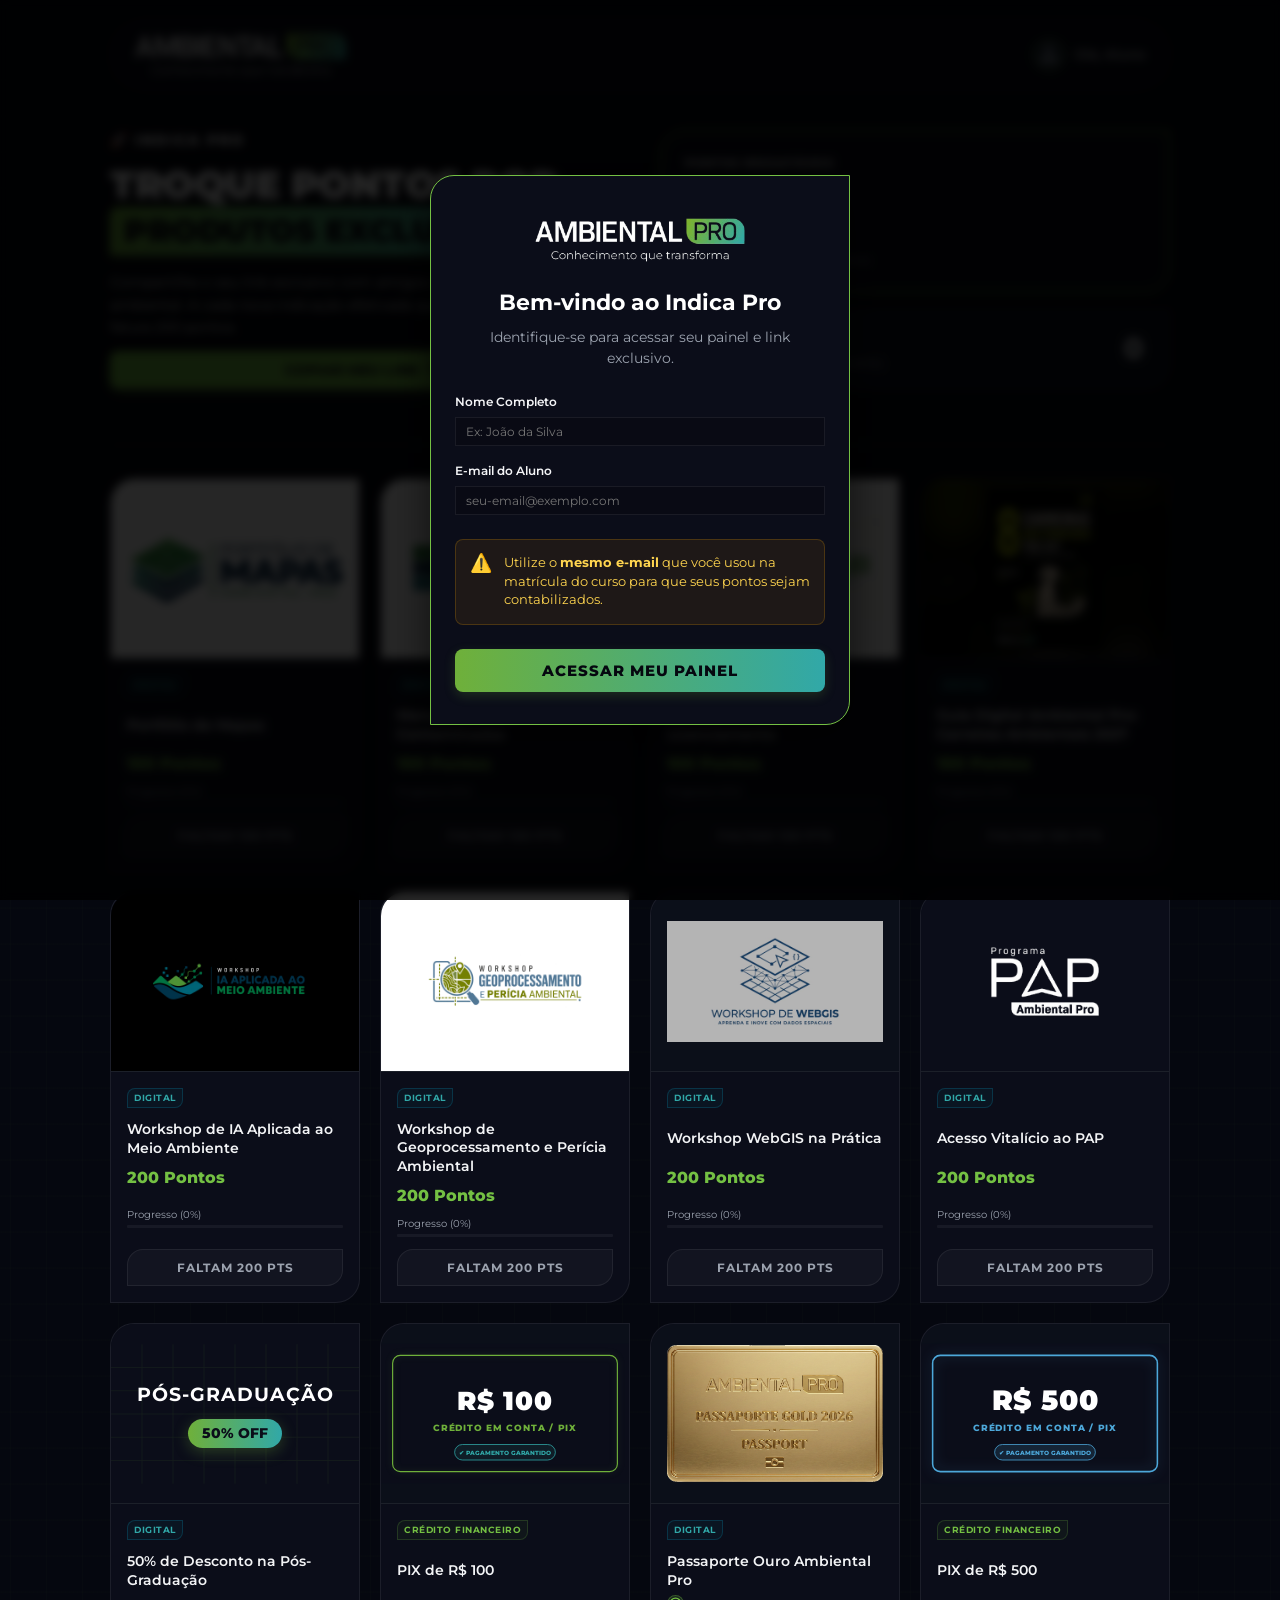
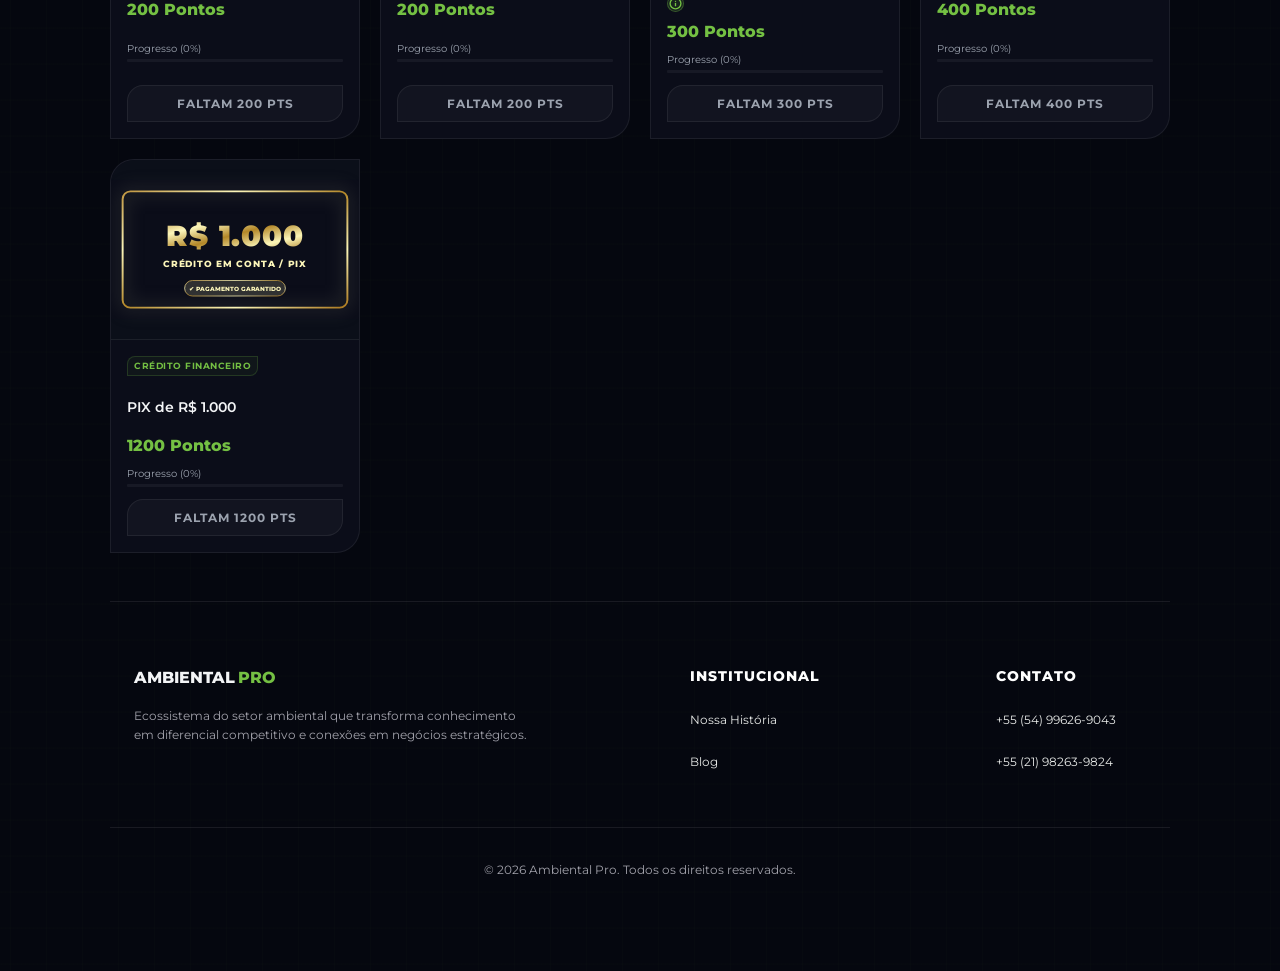
==== index.html @ 42c06300 "feat: attach official cover images for Portfólio de Mapas, Manual de Áreas Contaminadas and Manual d" ====
<!DOCTYPE html>
<html lang="pt-BR">
<head>
    <meta charset="UTF-8">
    <meta name="viewport" content="width=device-width, initial-scale=1.0">
    <title>Indica Pro 🚀 | Ambiental Pro</title>
    
    <!-- Favicon Emoji Foguete SVG -->
    <link rel="icon" href="data:image/svg+xml,<svg xmlns=%22http://www.w3.org/2000/svg%22 viewBox=%220 0 100 100%22><text y=%22.9em%22 font-size=%2290%22>🚀</text></svg>">
    
    <!-- Google Fonts -->
    <link rel="preconnect" href="https://fonts.googleapis.com">
    <link rel="preconnect" href="https://fonts.gstatic.com" crossorigin>
    <link href="https://fonts.googleapis.com/css2?family=Bebas+Neue&family=Montserrat:wght@300;400;500;600;700;800&family=Rajdhani:wght@600;700&display=swap" rel="stylesheet">
    
    <!-- CSS Unificado -->
    <link rel="stylesheet" href="style.css?v=1792014051738">
</head>
<body class="dark-theme">

    <!-- PLATAFORMA -->
    <div class="app-container">

        <!-- HEADER DA PLATAFORMA -->
        <header class="main-header">
            <div class="header-content">
                <!-- Logotipo Oficial da Ambiental Pro (Folha "A" Reconstruída em Alta Fidelidade) -->
                <div class="brand-logo">
                    <img src="images/logo.png?v=4" alt="Ambiental Pro" class="logo-header-img">
                </div>

                <!-- Perfil do Aluno -->
                <div class="user-profile-menu">
                    <div class="avatar-container">
                        <img id="user-avatar" src="data:image/svg+xml;utf8,<svg xmlns='http://www.w3.org/2000/svg' width='36' height='36' viewBox='0 0 36 36'><circle cx='18' cy='18' r='18' fill='%231f2937'/><path d='M18 8a4 4 0 1 0 0 8 4 4 0 0 0 0-8zm-6 12c-2.2 0-4 1.8-4 4v2h20v-2c0-2.2-1.8-4-4-4H12z' fill='%239ca3af'/></svg>" alt="Avatar do Aluno" class="avatar-image">
                    </div>
                    <span id="welcome-message" class="welcome-user">Olá, Aluno</span>
                </div>
            </div>
        </header>

        <!-- SUBHEADER / CATEGORIA -->
        <!-- HERO SECTION COM DOIS BLOCOS -->
        <section class="hero-split-grid" style="align-items: stretch; margin-top: 32px; margin-bottom: 32px;">
            
            <!-- ESQUERDA: APRESENTAÇÃO E LINK -->
            <div class="hero-left-column" style="display: flex; flex-direction: column; justify-content: space-between; height: 100%;">
                
                <div class="hero-text-content">
                    <p style="text-transform: uppercase; font-weight: 800; font-size: 14px; color: #ffffff; letter-spacing: 2px; margin-top: 0; margin-bottom: 12px;">🚀 INDICA PRO</p>
                    <h1 class="main-title" style="margin-top: 0;">Troque pontos por <span class="title-highlight">produtos exclusivos</span></h1>
                    <p class="main-subtitle" style="margin-bottom: 0;">Compartilhe o seu link exclusivo com amigos e profissionais da área ambiental. A cada nova indicação efetivada que superar a garantia, você fatura 200 pontos.</p>
                </div>

                <!-- CONTAINER DO BOTÃO DE COPIAR LINK -->
                <div class="referral-container" style="background: transparent; border: none; padding: 0; display: block; width: 100%; max-width: 100%; margin-top: auto;">
                    <div class="referral-input-wrapper" style="width: 100%; padding: 0;">
                        <!-- Mantemos o input escondido para a lógica JS -->
                        <input type="text" id="referral-link" readonly value="https://ambientalpro.com.br/pap-indica?ref=Aluno" style="display: none;">
                        <button id="copy-link-btn" class="copy-button-alura" style="background: var(--color-green-tech); color: #0b0d19; padding: 10px 20px; border-radius: 8px; font-weight: 800; font-size: 14px; display: flex; align-items: center; justify-content: center; gap: 8px; width: 100%; cursor: pointer; transition: all 0.2s; box-shadow: 0 4px 12px rgba(111,176,58,0.25);">
                            <span id="copy-btn-label">COPIAR MEU LINK</span>
                            <svg id="icon-copy" width="18" height="18" viewBox="0 0 24 24" fill="none" stroke="currentColor" stroke-width="2.5" stroke-linecap="round" stroke-linejoin="round">
                                <rect x="9" y="9" width="13" height="13" rx="2" ry="2"/>
                                <path d="M5 15H4C2.89543 15 2 14.1046 2 13V4C2 2.89543 2.89543 2 4 2H13C14.1046 2 15 2.89543 15 4V5"/>
                            </svg>
                            <svg id="icon-success" class="hidden" width="18" height="18" viewBox="0 0 24 24" fill="none" stroke="#0b0d19" stroke-width="3" stroke-linecap="round" stroke-linejoin="round">
                                <polyline points="20 6 9 17 4 12"/>
                            </svg>
                        </button>
                    </div>
                </div>

            </div>

            <!-- DIREITA: DASHBOARD DE PONTOS -->
            <div class="hero-right-column" style="display: flex; flex-direction: column; gap: 16px; height: 100%;">
                
                <!-- Saldo Resgatável -->
                <div class="stat-box primary-stat" style="flex: 1; display: flex; flex-direction: column; justify-content: center;">
                    <span class="stat-badge">PONTOS RESGATÁVEIS</span>
                    <div class="stat-value-group">
                        <span id="points-resgataveis-val" class="stat-number">0</span>
                    </div>
                    <p class="stat-footer-text" style="margin-bottom: 0;">Disponíveis para resgate na vitrine</p>
                </div>

                <!-- Saldo Pendente (COMPACTO FAIXA FINA) -->
                <div class="stat-box secondary-stat" style="display: flex; flex-direction: row; align-items: center; justify-content: space-between; padding: 16px 24px; border-radius: var(--border-leaf-lg);">
                    <div style="display: flex; flex-direction: column; gap: 4px;">
                        <div style="display: flex; align-items: center; gap: 8px;">
                            <span class="stat-badge badge-gray" style="margin-bottom: 0;">PONTOS PENDENTES</span>
                            <div class="tooltip-container">
                                <span class="info-icon" style="margin: 0;">i</span>
                                <div class="tooltip-bubble">Ficam bloqueados por 15 dias (período de garantia) ou até que o amigo confirme a compra.</div>
                            </div>
                        </div>
                        <span style="font-size: 12px; color: #a1a1aa;">Aguardando período de garantia</span>
                    </div>
                    <div>
                        <span id="points-pendentes-val" class="stat-number" style="font-size: 28px; line-height: 1;">0</span>
                    </div>
                </div>

            </div>
        </section>

        <!-- SEPARADOR ESTILO ALURA (LINHA FINA TECH) -->
        <div class="section-divider">
            <span class="divider-text">RESGATE DE PRODUTOS</span>
        </div>

        <!-- ALERTA FÍSICO ALURA STYLE (Ocultado temporariamente pois todas as premiações ativas são 100% digitais) -->
        <!-- <div class="physical-alert-banner">
            <span class="alert-icon">⚠️</span>
            <span class="alert-message">Os produtos físicos serão enviados exclusivamente para endereços no Brasil.</span>
        </div> -->

        <!-- VITRINE DE RECOMPENSAS -->
        <section class="rewards-section">
            <div id="rewards-grid" class="rewards-grid">
                <!-- Cards renderizados dinamicamente pelo JS -->
            </div>
        </section>



        <!-- FOOTER DA PLATAFORMA -->
        <footer class="main-footer">
            <div class="footer-top">
                <div class="footer-logo-area" style="max-width: 400px;">
                    <div class="footer-brand">
                        <span class="text-white">AMBIENTAL</span>
                        <span class="text-green">PRO</span>
                    </div>
                    <p class="footer-description" style="margin-top: 16px; line-height: 1.6; color: #a1a1aa;">Ecossistema do setor ambiental que transforma conhecimento em diferencial competitivo e conexões em negócios estratégicos.</p>
                </div>
                <div class="footer-menu">
                    <div class="menu-col">
                        <h4 style="text-transform: uppercase; font-weight: 800; color: #ffffff; margin-bottom: 20px; font-size: 14px;">INSTITUCIONAL</h4>
                        <ul style="list-style: none; padding: 0; margin: 0; display: flex; flex-direction: column; gap: 12px;">
                            <li><a href="https://www.ambientalpro.com.br/#quem-somos" target="_blank" class="footer-link-neon">Nossa História</a></li>
                            <li><a href="https://www.ambientalpro.com.br/blog" target="_blank" class="footer-link-neon">Blog</a></li>
                            
                        </ul>
                    </div>
                    <div class="menu-col">
                        <h4 style="text-transform: uppercase; font-weight: 800; color: #ffffff; margin-bottom: 20px; font-size: 14px;">CONTATO</h4>
                        <ul style="list-style: none; padding: 0; margin: 0; display: flex; flex-direction: column; gap: 12px;">
                            <li><a href="https://wa.me/5554996269043" target="_blank" class="footer-link-neon">+55 (54) 99626-9043</a></li>
                            <li><a href="https://wa.me/5521982639824" target="_blank" class="footer-link-neon">+55 (21) 98263-9824</a></li>
                        </ul>
                    </div>
                </div>
            </div>
            <div class="footer-bottom">
                <p>&copy; 2026 Ambiental Pro. Todos os direitos reservados.</p>
            </div>
        </footer>

    </div>

    <!-- MODAL DE RESGATE -->
    <div id="claim-modal" class="modal-overlay hidden">
        <div class="modal-card">
            <div class="modal-glow"></div>
            <div class="modal-header">
                <span class="modal-title-badge">SOLICITAÇÃO DE RESGATE</span>
                <button id="close-modal-btn" class="modal-close">&times;</button>
            </div>
            <div class="modal-body">
                <h3 id="modal-prize-title">Título do Prêmio</h3>
                <p>Sua solicitação de resgate foi registrada na nossa fila de atendimento.</p>
                <div class="modal-checklist">
                    <p><strong>Como funciona o recebimento:</strong></p>
                    <ul>
                        <li>Para prêmios digitais/cupons: enviado no seu e-mail de aluno em até 24h.</li>
                        <li>Para prêmios em dinheiro: nossa equipe entrará em contato via WhatsApp para depósito PIX.</li>
                        <li>Para prêmios físicos: envio por Correios em até 5 dias úteis com código de rastreamento.</li>
                    </ul>
                </div>
            </div>
            <div class="modal-footer">
                <button id="confirm-modal-btn" class="modal-btn-confirm">Entendido</button>
            </div>
        </div>
    </div>

    <!-- MODAL DE IDENTIFICAÇÃO (LOGIN) -->
    <div id="auth-modal" class="modal-overlay hidden">
        <div class="modal-card auth-modal-box">
            <div class="modal-glow"></div>
            <div class="brand-logo" style="justify-content: center; margin-top: 10px; margin-bottom: 24px;">
                <img src="images/logo.png?v=4" alt="Ambiental Pro" style="height: 44px; max-width: 100%;">
            </div>
            <h2 class="modal-title" style="text-align: center; font-size: 22px; color: var(--text-white); margin-bottom: 8px;">Bem-vindo ao Indica Pro</h2>
            <p style="text-align: center; color: var(--text-muted); margin-bottom: 24px; font-size: 14px;">Identifique-se para acessar seu painel e link exclusivo.</p>
            
            <div class="form-group" style="margin-bottom: 16px;">
                <label for="auth-name" style="color: var(--text-light); font-weight: 600; font-size: 12px; margin-bottom: 6px; display: block;">Nome Completo</label>
                <input type="text" id="auth-name" class="sim-input" placeholder="Ex: João da Silva" required style="width: 100%; box-sizing: border-box; background: rgba(0,0,0,0.2);">
            </div>
            
            <div class="form-group" style="margin-bottom: 16px;">
                <label for="auth-email" style="color: var(--text-light); font-weight: 600; font-size: 12px; margin-bottom: 6px; display: block;">E-mail do Aluno</label>
                <input type="email" id="auth-email" class="sim-input" placeholder="seu-email@exemplo.com" required style="width: 100%; box-sizing: border-box; background: rgba(0,0,0,0.2);">
            </div>
            
            <div class="auth-warning-box">
                <span class="alert-icon">⚠️</span>
                <span class="alert-message">Utilize o <strong>mesmo e-mail</strong> que você usou na matrícula do curso para que seus pontos sejam contabilizados.</span>
            </div>
            
            <button id="auth-submit-btn" class="form-submit-btn" style="width: 100%; margin-top: 24px; font-size: 15px; border-radius: 8px; padding: 12px;">Acessar meu painel</button>
        </div>
    </div>

    <!-- JS Control -->
    <script src="app.js?v=1792014748981"></script>
</body>
</html>
---- style.css ----
/* ==========================================================================
   ESTILOS DE ALTA FIDELIDADE - INDICA PRO (BENCHMARK ALURA)
   Paleta Oficial: Fundo #0b0f19 e #111827 | Destaques em Verde Tecnológico
   ========================================================================== */

/* Variáveis Cromáticas e Fontes */
:root {
    --bg-main: #05070f;              /* Fundo escuro real dos prints */
    --bg-surface: #0b0d19;           /* Fundo secundário / cards real */
    --bg-surface-accent: #121626;    /* Superfícies secundárias leves */
    
    --color-green-tech: #74C043;     /* Verde folha oficial */
    --color-green-glow: rgba(111, 176, 58, 0.15);
    --color-green-btn: #31A8A8;      /* Azul/Teal oficial para botões do indicado */
    
    --color-cyan-glow: #31A8A8;      /* Azul/Teal digital */
    --color-orange-glow: #f97316;    /* Laranja físico */
    
    --border-color: rgba(255, 255, 255, 0.07);
    --border-color-active: rgba(111, 176, 58, 0.4);
    
    --text-white: #ffffff;
    --text-light: #f3f4f6;
    --text-secondary: #E6E8E6;       /* Cinza claro oficial */
    --text-muted: #9ca3af;           /* Cinza de suporte */
    
    --font-sans: 'Montserrat', sans-serif;
    --font-display: 'Montserrat', sans-serif; /* Montserrat Black para títulos */
    --font-tech: 'Montserrat', sans-serif;
    
    --transition-smooth: all 0.25s cubic-bezier(0.4, 0, 0.2, 1);
    --border-leaf-sm: 8px 0;         /* Correção: arredonda top-left e bottom-right, mantendo top-right e bottom-left retos */
    --border-leaf-md: 16px 0;        /* Correção folha médio */
    --border-leaf-lg: 24px 0;        /* Correção folha grande */
}

/* Classes Utilitárias */
.hidden {
    display: none !important;
}

.title-highlight {
    background: linear-gradient(90deg, #6FB03A 0%, #31A8A8 100%);
    color: #05070f !important;
    padding: 4px 16px;
    border-radius: var(--border-leaf-sm);
    display: inline-block;
    font-weight: 900;
    text-transform: uppercase;
    font-size: 0.95em;
    box-shadow: 0 4px 12px rgba(111, 176, 58, 0.2);
}

/* Reset Geral */
* {
    margin: 0;
    padding: 0;
    box-sizing: border-box;
    font-family: var(--font-sans);
}

body {
    background-color: var(--bg-main);
    background-image: 
        linear-gradient(rgba(111, 176, 58, 0.02) 1px, transparent 1px),
        linear-gradient(90deg, rgba(111, 176, 58, 0.02) 1px, transparent 1px);
    background-size: 36px 36px;
    background-position: center;
    color: var(--text-light);
    line-height: 1.5;
    -webkit-font-smoothing: antialiased;
    overflow-x: hidden;
}

/* Layout Geral */
.app-container {
    max-width: 1100px;
    margin: 0 auto;
    padding: 0 20px 60px 20px;
}

/* Header Capsule (Idêntico ao print da Ambiental Pro) */
.main-header {
    height: 70px;
    background: rgba(11, 13, 25, 0.85);
    backdrop-filter: blur(12px);
    -webkit-backdrop-filter: blur(12px);
    border: 1px solid rgba(255, 255, 255, 0.08);
    border-radius: 100px;
    margin: 20px auto 40px auto;
    padding: 0 24px;
    width: 100%;
    display: flex;
    align-items: center;
}

.header-content {
    height: 100%;
    display: flex;
    justify-content: space-between;
    align-items: center;
    width: 100%;
}

.justify-center {
    justify-content: center !important;
}

/* Logotipo Horizontal com Slogan */
.brand-logo {
    display: flex;
    align-items: center;
    text-decoration: none;
}

.logo-header-img {
    height: 44px;
    width: auto;
    max-width: 240px;
    display: block;
    object-fit: contain;
}

.font-display {
    font-family: var(--font-display);
}

/* Perfil do Aluno */
.user-profile-menu {
    display: flex;
    align-items: center;
    gap: 10px;
}

.avatar-container {
    width: 32px;
    height: 32px;
    border-radius: 50%;
    overflow: hidden;
    border: 1px solid var(--color-green-tech);
}

.avatar-image {
    width: 100%;
    height: 100%;
    object-fit: cover;
}

.welcome-user {
    font-size: 13px;
    font-weight: 500;
    color: var(--text-light);
}

/* Subheader / Categoria */
.subcategory-bar {
    font-size: 11px;
    font-weight: 700;
    color: var(--color-green-tech);
    letter-spacing: 2px;
    margin-bottom: 30px;
    text-transform: uppercase;
}

/* ==========================================================================
   PÁGINA 1: HERO SPLIT GRID (ESTILO ALURA)
   ========================================================================== */
.hero-split-grid {
    display: grid;
    grid-template-columns: 1fr 1fr;
    gap: 40px;
    align-items: center;
    margin-bottom: 40px;
}

/* Coluna da Esquerda: Textos */
.brand-badge-wrapper {
    font-size: 13px;
    font-weight: 700;
    color: var(--color-green-tech);
    display: flex;
    align-items: center;
    gap: 6px;
    margin-bottom: 12px;
}

.icon-sparkle {
    font-size: 11px;
}

.main-title {
    font-family: var(--font-display);
    font-size: 38px;
    font-weight: 900; /* Extra Black */
    text-transform: uppercase;
    letter-spacing: -0.5px;
    color: var(--text-white);
    line-height: 1.15;
    margin-bottom: 16px;
}

.main-subtitle {
    font-size: 14px;
    color: var(--text-secondary);
    line-height: 1.6;
    margin-bottom: 24px;
}

/* Container do Link de Indicação (Borda Ativa Alura) */
.referral-container {
    background: rgba(0, 0, 0, 0.2);
    border: 2.5px solid var(--color-green-tech);
    padding: 6px 6px 6px 14px;
    border-radius: var(--border-leaf-md);
    max-width: 480px;
}

.referral-input-wrapper {
    display: flex;
    align-items: center;
    justify-content: space-between;
    gap: 10px;
}

.referral-input-wrapper input {
    background: transparent;
    border: none;
    outline: none;
    color: var(--text-white);
    font-size: 13.5px;
    width: 100%;
    font-family: var(--font-sans);
}

.copy-button-alura {
    background: transparent;
    border: none;
    color: var(--color-green-tech);
    cursor: pointer;
    font-size: 12px;
    font-weight: 700;
    text-transform: uppercase;
    display: flex;
    align-items: center;
    gap: 6px;
    padding: 6px 10px;
    transition: var(--transition-smooth);
}
.copy-button-alura:hover {
    color: var(--text-white);
}

.copy-button-alura svg {
    display: block;
}

/* Coluna da Direita: Stats */
.dashboard-stats-container {
    display: flex;
    flex-direction: column;
    gap: 16px;
}

/* Caixa Principal de Pontos (Glow Verde Alura) */
.stat-box {
    background: var(--bg-surface);
    border: 1.5px solid var(--border-color);
    border-radius: var(--border-leaf-lg);
    padding: 24px;
    position: relative;
}

.stat-box.primary-stat {
    border-color: var(--color-green-tech);
    box-shadow: inset 0 0 20px rgba(111, 176, 58, 0.05), 0 0 25px rgba(111, 176, 58, 0.05);
}

.stat-badge {
    font-size: 11px;
    font-weight: 700;
    color: var(--text-secondary);
    letter-spacing: 1px;
    text-transform: uppercase;
}

.stat-value-group {
    margin: 10px 0;
}

.stat-number {
    font-family: var(--font-tech);
    font-size: 60px;
    font-weight: 700;
    line-height: 1;
    color: var(--text-white);
    letter-spacing: 2px;
}

.primary-stat .stat-number {
    color: var(--text-white);
}

.stat-footer-text {
    font-size: 11px;
    color: var(--text-muted);
}

/* Estatística Secundária Pendente */
.stat-box.secondary-stat {
    padding: 14px 20px;
    display: flex;
    align-items: center;
    justify-content: space-between;
    background: #111827b5;
}

.stat-header-with-tooltip {
    display: flex;
    align-items: center;
    gap: 10px;
}

.tooltip-container {
    position: relative;
    display: inline-block;
}

.tooltip-trigger {
    display: flex;
    align-items: center;
    justify-content: center;
    width: 14px;
    height: 14px;
    border-radius: 50%;
    background: rgba(255, 255, 255, 0.1);
    color: var(--text-secondary);
    font-size: 9px;
    font-weight: bold;
    cursor: help;
}

.tooltip-bubble {
    visibility: hidden;
    width: 220px;
    background: #1f2937;
    border: 1px solid var(--border-color);
    color: var(--text-secondary);
    font-size: 11px;
    border-radius: var(--border-radius-sm);
    padding: 8px 12px;
    position: absolute;
    bottom: 125%;
    left: 50%;
    transform: translateX(-50%);
    opacity: 0;
    transition: opacity 0.2s ease;
    z-index: 10;
    box-shadow: 0 4px 10px rgba(0,0,0,0.5);
}

.tooltip-bubble::after {
    content: "";
    position: absolute;
    top: 100%;
    left: 50%;
    margin-left: -5px;
    border-width: 5px;
    border-style: solid;
    border-color: #1f2937 transparent transparent transparent;
}

.tooltip-container:hover .tooltip-bubble {
    visibility: visible;
    opacity: 1;
}

/* ==========================================================================
   ELEMENTOS DE DIVISÃO & ALERTA
   ========================================================================== */
.section-divider {
    display: flex;
    align-items: center;
    margin: 48px 0 24px 0;
}

.section-divider::before,
.section-divider::after {
    content: "";
    flex: 1;
    height: 1px;
    background: rgba(255, 255, 255, 0.08);
}

.divider-text {
    padding: 0 16px;
    font-size: 11px;
    font-weight: 700;
    color: var(--text-secondary);
    letter-spacing: 3px;
    text-transform: uppercase;
}

/* Alerta Físico Estilo Alura */
.physical-alert-banner {
    display: flex;
    align-items: center;
    gap: 12px;
    background: rgba(245, 158, 11, 0.05);
    border: 1px solid rgba(245, 158, 11, 0.15);
    border-radius: var(--border-leaf-md);
    padding: 12px 16px;
    margin-bottom: 24px;
}

.alert-icon {
    font-size: 14px;
}

.alert-message {
    font-size: 12px;
    color: var(--text-secondary);
}

/* ==========================================================================
   GRID DE PRÊMIOS
   ========================================================================== */
.rewards-grid {
    display: grid;
    grid-template-columns: repeat(4, 1fr);
    gap: 20px;
    margin-bottom: 24px;
}

/* Card Individual (Alura) */
.reward-card {
    background: var(--bg-surface);
    border: 1.5px solid var(--border-color);
    border-radius: var(--border-leaf-lg);
    display: flex;
    flex-direction: column;
    overflow: hidden;
    transition: var(--transition-smooth);
}

.reward-card.locked {
    border-color: var(--border-color);
}

.reward-card.unlocked {
    border-color: rgba(116, 192, 67, 0.2);
}
.reward-card.unlocked:hover {
    border-color: var(--color-green-tech);
    box-shadow: 0 4px 20px rgba(116, 192, 67, 0.05);
}

/* Status Overlay do Card */
.reward-card-header {
    position: absolute;
    top: 10px;
    right: 10px;
    padding: 4px 10px;
    font-size: 10px;
    font-weight: 800;
    text-transform: uppercase;
    letter-spacing: 0.5px;
    border-radius: 6px;
    backdrop-filter: blur(8px);
    -webkit-backdrop-filter: blur(8px);
    z-index: 5;
}

.reward-card-header.unlocked {
    background: rgba(11, 15, 25, 0.85);
    color: var(--color-green-tech);
    border: 1px solid rgba(111, 176, 58, 0.3);
}

.reward-card-header.locked {
    background: rgba(11, 15, 25, 0.85);
    color: var(--text-muted);
    border: 1px solid rgba(255, 255, 255, 0.1);
}

/* Container de Imagem */
.reward-image-box {
    position: relative;
    width: 100%;
    height: 180px;
    background-color: #0b0f19;
    overflow: hidden;
    display: flex;
    align-items: center;
    justify-content: center;
    border-bottom: 1px solid var(--border-color);
    border-top-left-radius: 24px;
    border-top-right-radius: 0;
}

.reward-image-box img {
    width: 100%;
    height: 100%;
    object-fit: contain;
    padding: 16px;
    display: block;
    transition: var(--transition-smooth);
}

.reward-card:hover .reward-image-box img {
    transform: scale(1.04);
}

.reward-image-box .banner-svg-wrapper {
    width: 100%;
    height: 100%;
    display: block;
}

/* Detalhes do Prêmio */
.reward-details {
    padding: 16px;
    display: flex;
    flex-direction: column;
    flex-grow: 1;
}

.reward-card {
    overflow: visible !important;
}

.reward-card:hover {
    z-index: 50;
}

.reward-title {
    font-size: 13.5px;
    font-weight: 600;
    color: var(--text-light);
    line-height: 1.4;
    margin-bottom: 8px;
    min-height: 38px;
    display: flex;
    align-items: center;
    flex-wrap: wrap;
    gap: 6px;
    position: relative;
}

/* Tooltip Informativo do Card de Recompensa (Passaporte Ouro) */
.reward-tooltip-wrapper {
    position: relative;
    display: inline-flex;
    align-items: center;
    vertical-align: middle;
    cursor: pointer;
    outline: none;
}

.reward-tooltip-icon {
    display: inline-flex;
    align-items: center;
    justify-content: center;
    color: var(--color-green-tech, #74C043);
    background: rgba(116, 192, 67, 0.12);
    border: 1px solid rgba(116, 192, 67, 0.35);
    border-radius: 50%;
    width: 17px;
    height: 17px;
    transition: all 0.2s ease;
    flex-shrink: 0;
}

.reward-tooltip-wrapper:hover .reward-tooltip-icon,
.reward-tooltip-wrapper:focus .reward-tooltip-icon {
    background: var(--color-green-tech, #74C043);
    color: #0b0f19;
    box-shadow: 0 0 10px rgba(116, 192, 67, 0.6);
    transform: scale(1.1);
}

.reward-tooltip-popup {
    visibility: hidden;
    opacity: 0;
    position: absolute;
    bottom: calc(100% + 10px);
    left: 50%;
    transform: translateX(-50%) translateY(4px);
    width: 250px;
    max-width: 85vw;
    background: #0f1422;
    color: #ffffff;
    font-size: 11.5px;
    font-weight: 500;
    line-height: 1.5;
    text-align: left;
    padding: 12px 14px;
    border-radius: 8px;
    border: 1px solid rgba(116, 192, 67, 0.4);
    box-shadow: 0 12px 28px rgba(0, 0, 0, 0.8), 0 0 15px rgba(116, 192, 67, 0.15);
    pointer-events: none;
    transition: opacity 0.25s ease, transform 0.25s ease, visibility 0.25s;
    z-index: 9999;
}

.reward-tooltip-popup::after {
    content: "";
    position: absolute;
    top: 100%;
    left: 50%;
    transform: translateX(-50%);
    border-width: 6px;
    border-style: solid;
    border-color: rgba(116, 192, 67, 0.4) transparent transparent transparent;
}

.reward-tooltip-wrapper:hover .reward-tooltip-popup,
.reward-tooltip-wrapper:focus .reward-tooltip-popup,
.reward-tooltip-wrapper:focus-within .reward-tooltip-popup,
.reward-tooltip-popup.is-open {
    visibility: visible;
    opacity: 1;
    transform: translateX(-50%) translateY(0);
    pointer-events: auto;
}

.reward-points {
    font-family: var(--font-tech);
    font-size: 16px;
    font-weight: 800;
    color: var(--color-green-tech) !important;
    margin-bottom: 8px;
}

.reward-category-badge {
    align-self: flex-start;
    font-size: 9px;
    font-weight: 700;
    text-transform: uppercase;
    padding: 2px 6px;
    border-radius: var(--border-leaf-sm);
    letter-spacing: 0.5px;
    margin-bottom: 12px;
    border: 1px solid transparent;
}

.badge-digital {
    color: var(--color-cyan-glow);
    border-color: rgba(6, 182, 212, 0.2);
    background: rgba(6, 182, 212, 0.05);
}

.badge-fisico {
    color: var(--color-orange-glow);
    border-color: rgba(249, 115, 22, 0.2);
    background: rgba(249, 115, 22, 0.05);
}

.badge-financeiro {
    color: var(--color-green-tech);
    border-color: rgba(116, 192, 67, 0.2);
    background: rgba(116, 192, 67, 0.05);
}

/* Barra de Progresso Interna (Alura) */
.reward-progress-box {
    margin-top: auto;
    margin-bottom: 12px;
}

.progress-text {
    font-size: 10px;
    color: var(--text-muted);
    display: block;
    margin-bottom: 3px;
}

.progress-bar-bg {
    height: 3px;
    background: rgba(255, 255, 255, 0.05);
    border-radius: 1px;
    overflow: hidden;
}

.progress-bar-fill {
    height: 100%;
    background: var(--text-muted);
    width: 0;
}

/* Botão Estilo Folha */
.reward-claim-btn {
    width: 100%;
    border: none;
    color: var(--bg-main);
    padding: 10px 16px;
    font-size: 12px;
    font-weight: 700;
    text-transform: uppercase;
    letter-spacing: 1px;
    cursor: pointer;
    transition: var(--transition-smooth);
    margin-top: auto;
    border-radius: var(--border-leaf-md);
}

.reward-card.unlocked .reward-claim-btn {
    background: linear-gradient(90deg, #6FB03A 0%, #31A8A8 100%);
    color: #05070f;
    font-weight: 800;
}
.reward-card.unlocked .reward-claim-btn:hover {
    background: var(--text-white);
    color: #05070f;
    box-shadow: 0 4px 15px rgba(111, 176, 58, 0.3);
}

.reward-card.locked .reward-claim-btn {
    background: rgba(255, 255, 255, 0.03);
    color: var(--text-muted);
    border: 1px solid var(--border-color);
    cursor: not-allowed;
}

/* ==========================================================================
   PÁGINA 1: HISTÓRICO DE INDICAÇÕES (ESTILO ALURA)
   ========================================================================== */
.history-container-alura {
    background: var(--bg-surface);
    border: 1px solid var(--border-color);
    border-radius: var(--border-leaf-lg);
    padding: 40px;
    position: relative;
    min-height: 200px;
    display: flex;
    align-items: center;
    justify-content: center;
}

/* Estado Vazio com Brackets nos Cantos (Réplica Alura) */
.empty-state-alura {
    text-align: center;
    max-width: 480px;
    padding: 20px;
    position: relative;
}

/* Cantoneiras Brackets (Fidelidade do Design) */
.empty-state-frame {
    position: absolute;
    width: 24px;
    height: 24px;
}

.empty-state-frame.left-frame {
    bottom: -10px;
    left: -10px;
    border-bottom: 2px solid var(--color-green-tech);
    border-left: 2px solid var(--color-green-tech);
}

.empty-state-frame.right-frame {
    top: -10px;
    right: -10px;
    border-top: 2px solid var(--color-green-tech);
    border-right: 2px solid var(--color-green-tech);
}

.empty-state-alura h3 {
    font-family: var(--font-display);
    font-size: 16px;
    font-weight: 700;
    color: var(--text-white);
    margin-bottom: 8px;
}

.empty-state-alura p {
    font-size: 12.5px;
    color: var(--text-secondary);
    line-height: 1.5;
}

/* Tabela de Indicações Ativas */
.history-table-wrapper {
    width: 100%;
}

.history-table-alura {
    width: 100%;
    border-collapse: collapse;
    font-size: 13px;
    text-align: left;
}

.history-table-alura th {
    color: var(--text-muted);
    font-weight: 700;
    padding: 12px 16px;
    text-transform: uppercase;
    font-size: 10px;
    letter-spacing: 1px;
    border-bottom: 1px solid var(--border-color);
}

.history-table-alura td {
    padding: 16px;
    border-bottom: 1px solid var(--border-color);
    color: var(--text-secondary);
}

.history-table-alura tr:last-child td {
    border-bottom: none;
}

.badge-status-ponto {
    display: inline-block;
    padding: 2px 6px;
    border-radius: 2px;
    font-size: 10px;
    font-weight: 700;
    text-transform: uppercase;
}

.badge-status-ponto.val-ativo {
    color: var(--color-green-tech);
    background: rgba(116, 192, 67, 0.05);
}

.badge-status-ponto.val-pendente {
    color: #f59e0b;
    background: rgba(245, 158, 11, 0.05);
}

.history-points-val {
    font-family: var(--font-tech);
    font-weight: 700;
}
.history-points-val.pts-green {
    color: var(--color-green-tech);
}
.history-points-val.pts-muted {
    color: var(--text-muted);
}

/* ==========================================================================
   PÁGINA 2: VISÃO DO CONVIDADO (GUEST VIEW)
   ========================================================================== */
.guest-view {
    background: radial-gradient(circle at top, #111827 0%, #0b0f19 80%);
}

.referral-welcome-banner {
    background: rgba(111, 176, 58, 0.06);
    border: 1px solid rgba(111, 176, 58, 0.18);
    border-radius: var(--border-leaf-md);
    padding: 14px 20px;
    display: flex;
    align-items: center;
    gap: 12px;
    margin-bottom: 40px;
    box-shadow: 0 4px 15px rgba(111, 176, 58, 0.02);
}

.banner-sparkle {
    color: var(--color-green-tech);
    font-size: 12px;
}

.banner-message {
    font-size: 13.5px;
    font-weight: 500;
    color: var(--text-light);
}

/* Layout Split */
.guest-split-grid {
    display: grid;
    grid-template-columns: 1.1fr 0.9fr;
    gap: 50px;
    margin-bottom: 60px;
    align-items: flex-start;
}

/* Coluna Esquerda: Institucional */
.guest-badge {
    font-size: 11px;
    font-weight: 700;
    color: var(--color-green-tech);
    letter-spacing: 2px;
    display: block;
    margin-bottom: 8px;
}

.guest-title {
    font-family: var(--font-display);
    font-size: 34px;
    font-weight: 900; /* Extra Black */
    text-transform: uppercase;
    letter-spacing: -0.5px;
    color: var(--text-white);
    line-height: 1.2;
    margin-bottom: 16px;
}

.guest-text {
    font-size: 14.5px;
    color: var(--text-secondary);
    line-height: 1.6;
    margin-bottom: 30px;
}

/* Features */
.guest-features-list {
    display: flex;
    flex-direction: column;
    gap: 20px;
}

.feature-item {
    display: flex;
    gap: 14px;
}

.feature-icon {
    font-size: 20px;
    line-height: 1.2;
}

.feature-details h4 {
    font-size: 14px;
    font-weight: 600;
    color: var(--text-white);
    margin-bottom: 3px;
}

.feature-details p {
    font-size: 12px;
    color: var(--text-secondary);
    line-height: 1.4;
}

/* Coluna Direita: Lead Form */
.guest-form-card {
    background: var(--bg-surface);
    border: 1px solid var(--border-color);
    border-radius: var(--border-leaf-lg);
    padding: 30px;
}

.form-header {
    margin-bottom: 24px;
}

.form-header h3 {
    font-family: var(--font-display);
    font-size: 18px;
    font-weight: 700;
    color: var(--text-white);
    margin-bottom: 4px;
}

.form-header p {
    font-size: 12px;
    color: var(--text-secondary);
    line-height: 1.4;
}

/* Inputs customizados */
.ref-lead-form {
    display: flex;
    flex-direction: column;
    gap: 16px;
    margin-bottom: 24px;
}

.form-group-custom {
    display: flex;
    flex-direction: column;
    gap: 6px;
}

.form-group-custom label {
    font-size: 11.5px;
    font-weight: 600;
    color: var(--text-secondary);
    text-transform: uppercase;
    letter-spacing: 0.5px;
}

.form-group-custom input,
.form-group-custom select {
    background: rgba(0, 0, 0, 0.2);
    border: 1.5px solid var(--border-color);
    border-radius: var(--border-leaf-sm);
    color: var(--text-white);
    padding: 10px 12px;
    font-size: 13px;
    outline: none;
    transition: var(--transition-smooth);
}

.form-group-custom input:focus,
.form-group-custom select:focus {
    border-color: var(--color-green-tech);
    box-shadow: 0 0 10px rgba(111, 176, 58, 0.05);
}

.form-group-custom select option {
    background: var(--bg-surface);
    color: var(--text-white);
}

/* Botão Submit Form */
.form-submit-btn {
    background: linear-gradient(90deg, #6FB03A 0%, #31A8A8 100%);
    color: #05070f;
    border: none;
    border-radius: var(--border-leaf-md);
    padding: 12px;
    font-size: 12.5px;
    font-weight: 800;
    text-transform: uppercase;
    letter-spacing: 1px;
    cursor: pointer;
    transition: var(--transition-smooth);
    margin-top: 8px;
    box-shadow: 0 4px 12px rgba(111, 176, 58, 0.2);
}

.form-submit-btn:hover {
    background: var(--text-white);
    color: #05070f;
    box-shadow: 0 4px 15px rgba(111, 176, 58, 0.3);
}

/* Sucesso do Cadastro */
.lead-success-card {
    background: rgba(111, 176, 58, 0.05);
    border: 1px solid rgba(111, 176, 58, 0.2);
    border-radius: var(--border-leaf-md);
    padding: 16px;
    text-align: center;
    margin-bottom: 24px;
    animation: fadeIn 0.3s ease-in-out;
}

.success-icon {
    display: inline-flex;
    align-items: center;
    justify-content: center;
    width: 24px;
    height: 24px;
    background: var(--color-green-tech);
    color: var(--bg-main);
    border-radius: 50%;
    font-weight: bold;
    margin-bottom: 8px;
}

.lead-success-card h4 {
    font-size: 13.5px;
    color: var(--text-white);
    margin-bottom: 4px;
}

.lead-success-card p {
    font-size: 11px;
    color: var(--text-secondary);
}

/* Checkout CTA (Habilitado/Desabilitado) */
.checkout-action-area {
    display: flex;
    flex-direction: column;
    gap: 8px;
    border-top: 1px solid var(--border-color);
    padding-top: 24px;
}

.checkout-cta-btn {
    display: flex;
    align-items: center;
    justify-content: center;
    gap: 10px;
    width: 100%;
    padding: 14px;
    border-radius: var(--border-leaf-md);
    font-size: 13px;
    font-weight: 700;
    text-transform: uppercase;
    letter-spacing: 0.5px;
    text-decoration: none;
    transition: var(--transition-smooth);
    text-align: center;
}

/* Estado Bloqueado */
.checkout-cta-btn.disabled {
    background: rgba(255, 255, 255, 0.02);
    color: var(--text-muted);
    border: 1.5px solid var(--border-color);
    cursor: not-allowed;
    pointer-events: none; /* Impede clique */
}

/* Estado Ativo/Desbloqueado */
.checkout-cta-btn.active {
    background: linear-gradient(90deg, #6FB03A 0%, #31A8A8 100%);
    color: #05070f;
    font-weight: 800;
    box-shadow: 0 4px 20px rgba(111, 176, 58, 0.2);
    pointer-events: auto;
    animation: pulseGlow 2s infinite;
}
.checkout-cta-btn.active:hover {
    background: var(--text-white);
    color: #05070f;
    box-shadow: 0 4px 20px rgba(111, 176, 58, 0.35);
}

.checkout-hint {
    font-size: 10.5px;
    color: var(--text-muted);
    text-align: center;
}

/* ==========================================================================
   MODAL DE CONFIRMAÇÃO
   ========================================================================== */
.modal-overlay {
    position: fixed;
    top: 0;
    left: 0;
    width: 100%;
    height: 100%;
    background: rgba(0, 0, 0, 0.85);
    backdrop-filter: blur(5px);
    z-index: 1000;
    display: flex;
    align-items: center;
    justify-content: center;
    padding: 20px;
}

.modal-card {
    background: var(--bg-surface);
    border: 1px solid var(--color-green-tech);
    border-radius: var(--border-leaf-lg);
    max-width: 450px;
    width: 100%;
    position: relative;
    box-shadow: 0 10px 40px rgba(0, 0, 0, 0.6);
}

.modal-glow {
    display: none;
}

.modal-header {
    display: flex;
    justify-content: space-between;
    align-items: center;
    padding: 20px 24px 10px 24px;
}

.modal-title-badge {
    font-size: 10px;
    font-weight: 700;
    color: var(--color-green-tech);
    letter-spacing: 1px;
}

.modal-close {
    background: transparent;
    border: none;
    color: var(--text-secondary);
    font-size: 20px;
    cursor: pointer;
}
.modal-close:hover {
    color: var(--text-white);
}

.modal-body {
    padding: 0 24px 20px 24px;
}

.modal-body h3 {
    font-family: var(--font-display);
    font-size: 18px;
    color: var(--text-white);
    margin-bottom: 10px;
}

.modal-body p {
    font-size: 13px;
    color: var(--text-secondary);
    line-height: 1.5;
    margin-bottom: 14px;
}

.modal-checklist {
    background: rgba(0, 0, 0, 0.2);
    border: 1.5px solid var(--border-color);
    border-radius: var(--border-radius-sm);
    padding: 12px;
}

.modal-checklist p {
    font-size: 11.5px;
    font-weight: 600;
    color: var(--text-white);
    margin-bottom: 6px;
}

.modal-checklist ul {
    padding-left: 16px;
    font-size: 11px;
    color: var(--text-secondary);
}

.modal-checklist li {
    margin-bottom: 4px;
}

.modal-footer {
    padding: 10px 24px 24px 24px;
    display: flex;
    justify-content: flex-end;
}

.modal-btn-confirm {
    background: var(--color-green-tech);
    color: var(--bg-main);
    border: none;
    border-radius: var(--border-leaf-sm);
    padding: 8px 20px;
    font-size: 12px;
    font-weight: 700;
    text-transform: uppercase;
    cursor: pointer;
}
.modal-btn-confirm:hover {
    background: var(--text-white);
}

/* ==========================================================================
   FOOTER DA PLATAFORMA
   ========================================================================== */
.main-footer {
    border-top: 1px solid var(--border-color);
    padding-top: 30px;
    margin-top: 60px;
}

.footer-top {
    display: flex;
    justify-content: space-between;
    gap: 30px;
    margin-bottom: 30px;
}

.footer-logo-area {
    max-width: 400px;
}

.footer-brand {
    font-family: var(--font-display);
    font-size: 16px;
    font-weight: 800;
    margin-bottom: 10px;
    display: flex;
    gap: 3px;
}

.footer-description {
    font-size: 12px;
    color: var(--text-secondary);
    line-height: 1.5;
}

.footer-menu h4 {
    font-size: 12px;
    color: var(--text-white);
    text-transform: uppercase;
    letter-spacing: 1px;
    margin-bottom: 12px;
}

.footer-menu ul {
    list-style: none;
}

.footer-menu li {
    margin-bottom: 6px;
}

.footer-menu a {
    text-decoration: none;
    color: var(--text-secondary);
    font-size: 12px;
    transition: var(--transition-smooth);
}
.footer-menu a:hover {
    color: var(--color-green-tech);
}

.footer-bottom {
    border-top: 1px solid rgba(255, 255, 255, 0.04);
    padding: 20px 0;
    text-align: center;
}

.footer-bottom p {
    font-size: 11px;
    color: var(--text-muted);
}

/* ==========================================================================
   PAINEL DE SIMULAÇÃO FLUTUANTE
   ========================================================================== */
.simulation-panel {
    position: fixed;
    top: 90px;
    right: 0;
    width: 280px;
    background: var(--bg-surface);
    border: 1.5px solid var(--border-color);
    border-right: none;
    border-radius: var(--border-radius-md) 0 0 var(--border-radius-md);
    box-shadow: -10px 0 30px rgba(0, 0, 0, 0.6);
    z-index: 999;
    transition: transform 0.3s cubic-bezier(0.16, 1, 0.3, 1);
}

.simulation-panel.collapsed {
    transform: translateX(100%);
}

.toggle-sim-btn {
    position: absolute;
    left: -40px;
    top: 20px;
    width: 40px;
    height: 110px;
    background: var(--bg-surface);
    border: 1.5px solid var(--border-color);
    border-right: none;
    border-radius: var(--border-radius-md) 0 0 var(--border-radius-md);
    cursor: pointer;
    color: var(--text-white);
    display: flex;
    flex-direction: column;
    align-items: center;
    justify-content: center;
    gap: 6px;
    outline: none;
}

.sim-text {
    writing-mode: vertical-rl;
    text-orientation: mixed;
    font-size: 9px;
    font-weight: 700;
    text-transform: uppercase;
    letter-spacing: 0.5px;
    color: var(--color-green-tech);
}

.sim-content {
    padding: 20px;
    max-height: 80vh;
    overflow-y: auto;
}

.sim-content h3 {
    font-family: var(--font-display);
    font-size: 14px;
    color: var(--text-white);
    margin-bottom: 4px;
}

.sim-description {
    font-size: 10px;
    color: var(--text-secondary);
    margin-bottom: 16px;
}

.sim-section {
    border-top: 1px solid rgba(255, 255, 255, 0.05);
    padding-top: 12px;
    margin-bottom: 16px;
}

.sim-section h4 {
    font-size: 11px;
    color: var(--text-white);
    margin-bottom: 8px;
    text-transform: uppercase;
}

.sim-preset-links {
    display: flex;
    flex-direction: column;
    gap: 6px;
}

.preset-btn {
    background: rgba(255, 255, 255, 0.02);
    border: 1.5px solid var(--border-color);
    color: var(--text-secondary);
    padding: 6px 12px;
    font-size: 11px;
    font-weight: 600;
    border-radius: var(--border-radius-sm);
    cursor: pointer;
    transition: var(--transition-smooth);
    text-align: left;
}
.preset-btn:hover {
    border-color: var(--color-green-tech);
    color: var(--text-white);
}

.sim-input {
    width: 100%;
    background: rgba(0, 0, 0, 0.2);
    border: 1.5px solid var(--border-color);
    border-radius: var(--border-radius-sm);
    color: var(--text-white);
    padding: 6px 10px;
    font-size: 12px;
    outline: none;
}
.sim-input:focus {
    border-color: var(--color-green-tech);
}

.sim-btn {
    width: 100%;
    border: none;
    border-radius: var(--border-radius-sm);
    padding: 8px 12px;
    font-size: 11px;
    font-weight: 700;
    cursor: pointer;
    font-family: var(--font-display);
    transition: var(--transition-smooth);
    text-transform: uppercase;
}

.sim-btn-primary {
    background: var(--color-green-tech);
    color: var(--bg-main);
}

.sim-btn-success {
    background: var(--color-green-btn);
    color: var(--text-white);
}

.sim-footer {
    border-top: 1px solid rgba(255, 255, 255, 0.05);
    padding-top: 8px;
    text-align: center;
}

.sim-footer p {
    font-size: 8px;
    color: var(--text-muted);
}

/* Animations */
@keyframes fadeIn {
    from { opacity: 0; transform: translateY(-10px); }
    to { opacity: 1; transform: translateY(0); }
}

@keyframes pulseGlow {
    0% {
        box-shadow: 0 0 0 0 rgba(111, 176, 58, 0.4);
    }
    70% {
        box-shadow: 0 0 0 10px rgba(111, 176, 58, 0);
    }
    100% {
        box-shadow: 0 0 0 0 rgba(111, 176, 58, 0);
    }
}

/* ==========================================================================
   RESPONSIVIDADE (MEDIA QUERIES)
   ========================================================================== */
@media (max-width: 992px) {
    .rewards-grid {
        grid-template-columns: repeat(3, 1fr);
    }
    .hero-split-grid,
    .guest-split-grid {
        grid-template-columns: 1fr;
        gap: 30px;
    }
    .hero-right-column {
        order: -1; /* Exibe os pontos no topo no mobile/tablet */
    }
}

@media (max-width: 768px) {
    .rewards-grid {
        grid-template-columns: repeat(2, 1fr);
    }
    .main-title {
        font-size: 28px;
    }
    .guest-title {
        font-size: 26px;
    }
}

@media (max-width: 480px) {
    .rewards-grid {
        grid-template-columns: 1fr;
    }
    .history-table-alura th:nth-child(2),
    .history-table-alura td:nth-child(2) {
        display: none; /* Oculta data no mobile extremo */
    }
    .hero-left-column {
        padding: 0;
    }
    .referral-container {
        padding: 4px;
    }
    .referral-input-wrapper {
        flex-direction: column;
        align-items: stretch;
    }
    .copy-button-alura {
        justify-content: center;
    }
}



/* Blending modes */
.blend-screen {
    mix-blend-mode: screen;
}

/* Auth Modal Styles */
.auth-modal-box {
    max-width: 420px;
    padding: 32px 24px;
}

.auth-warning-box {
    background: rgba(255, 170, 0, 0.08);
    border: 1px solid rgba(255, 170, 0, 0.2);
    padding: 14px;
    border-radius: 8px;
    margin-top: 24px;
    display: flex;
    align-items: flex-start;
    gap: 12px;
}

.auth-warning-box .alert-icon {
    font-size: 18px;
    line-height: 1;
}

.auth-warning-box .alert-message {
    font-size: 12.5px;
    color: #ffd54f;
    line-height: 1.5;
}


/* Link do Footer com efeito neon */
.footer-link-neon {
    color: #a1a1aa;
    text-decoration: none;
    transition: color 0.2s ease;
}
.footer-link-neon:hover {
    color: #74C043;
    text-shadow: 0 0 8px rgba(116, 192, 67,0.4);
}




/* ==========================================================================
   NOVA SEÇÃO DE CAPTAÇÃO (OFERTA EXCLUSIVA / HERÓI DIREITO)
   ========================================================================== */
.interactive-flow-container {
    width: 100%;
    position: relative;
    min-height: 480px;
}

/* Estado de Oferta */
.offer-card-premium {
    background: #0b0d19;
    border: 2px solid var(--neon-green);
    border-radius: 20px;
    padding: 32px 24px;
    text-align: center;
    box-shadow: 0 0 20px rgba(116, 192, 67, 0.2);
    transition: opacity 0.4s ease, visibility 0.4s ease, transform 0.4s ease;
    display: flex;
    flex-direction: column;
    gap: 20px;
    position: absolute;
    top: 0;
    left: 0;
    width: 100%;
    z-index: 10;
}

.offer-card-premium.hidden {
    opacity: 0;
    visibility: hidden;
    transform: scale(0.95);
    pointer-events: none;
    z-index: 1;
}

.offer-badge {
    background: var(--neon-green);
    color: #000000;
    font-size: 11px;
    font-weight: 800;
    text-transform: uppercase;
    padding: 6px 12px;
    border-radius: 20px;
    align-self: center;
    letter-spacing: 1px;
    box-shadow: 0 4px 12px rgba(116, 192, 67, 0.3);
}

.offer-header h4 {
    font-size: 26px;
    font-weight: 800;
    margin: 0;
    color: var(--text-light);
    line-height: 1.2;
}

.price-strikethrough {
    font-size: 14px;
    color: #a1a1aa;
    text-decoration: line-through;
    margin-bottom: 4px;
}

.price-main {
    font-size: 36px !important;
    font-weight: 900 !important;
    color: #FFFFFF !important;
    margin-top: 12px !important;
    margin-bottom: 12px !important;
}

.price-sub {
    font-size: 12px;
    color: #a1a1aa;
    margin: 0;
}

.btn-full {
    width: 100%;
    margin-top: 8px;
}

.offer-footer {
    font-size: 11px;
    color: #a1a1aa;
    display: flex;
    align-items: center;
    justify-content: center;
    gap: 4px;
}

/* Formulário Card */
.guest-form-card {
    transition: opacity 0.4s ease, visibility 0.4s ease, transform 0.4s ease;
    position: relative;
    z-index: 5;
    background: var(--card-bg);
    border: 1px solid var(--border-color);
    border-radius: 12px;
    padding: 32px 24px;
}

.guest-form-card.hidden {
    opacity: 0;
    visibility: hidden;
    transform: translateY(20px);
    position: absolute;
    top: 0;
    left: 0;
    width: 100%;
    pointer-events: none;
}

.btn-secondary-neon {
    display: inline-block;
    padding: 14px 24px;
    border: 1px solid var(--neon-green);
    background: transparent;
    color: var(--neon-green);
    font-weight: 700;
    font-size: 13px;
    text-transform: uppercase;
    text-decoration: none;
    border-radius: 8px;
    transition: all 0.3s ease;
}

.btn-secondary-neon:hover {
    background: rgba(116, 192, 67, 0.1);
    box-shadow: 0 0 15px rgba(116, 192, 67, 0.3);
}

/* ==========================================================================
   BANNER MEC
   ========================================================================== */
.mec-banner-section {
    background: #111625;
    padding: 60px 20px;
    display: flex;
    justify-content: center;
    border-top: 1px solid #1E293B;
    border-bottom: 1px solid #1E293B;
    margin: 60px 0;
}

.mec-container {
    max-width: 1000px;
    width: 100%;
    display: flex;
    align-items: center;
    gap: 40px;
}

.mec-badge {
    flex-shrink: 0;
}

.mec-seal-circle {
    width: 160px;
    height: 160px;
    background: linear-gradient(135deg, #d4af37, #aa7c11);
    border-radius: 50%;
    display: flex;
    flex-direction: column;
    justify-content: center;
    align-items: center;
    color: #0b0d19;
    box-shadow: 0 10px 25px rgba(212, 175, 55, 0.4);
    border: 4px solid #fff;
    position: relative;
}

.mec-seal-circle::after {
    content: "";
    position: absolute;
    bottom: -10px;
    right: -10px;
    width: 40px;
    height: 40px;
    background: linear-gradient(135deg, #d4af37, #aa7c11);
    border-radius: 4px 20px 20px 20px;
    transform: rotate(45deg);
    z-index: -1;
}

.mec-seal-top {
    font-size: 11px;
    font-weight: 800;
    margin: 0;
    letter-spacing: 1px;
}
.mec-seal-pelo {
    font-size: 10px;
    font-weight: 700;
    margin: 2px 0;
    display: flex;
    align-items: center;
    gap: 4px;
}
.mec-seal-pelo .stars {
    font-size: 12px;
}
.mec-seal-main {
    font-family: var(--font-display);
    font-size: 42px;
    font-weight: 900;
    margin: 0;
    letter-spacing: 2px;
}

.mec-content h2 {
    color: #FFFFFF;
    font-size: 28px;
    font-weight: 800;
    margin: 0 0 16px 0;
}

.mec-content p {
    color: #94A3B8;
    font-size: 15px;
    line-height: 1.6;
    margin-bottom: 24px;
}

.mec-checklist {
    list-style: none;
    padding: 0;
    margin: 0;
    display: grid;
    grid-template-columns: 1fr 1fr;
    gap: 16px;
}

.mec-checklist li {
    color: #FFFFFF;
    font-size: 14px;
    font-weight: 500;
    display: flex;
    align-items: center;
    gap: 8px;
}

.check-icon {
    color: var(--neon-green);
    font-weight: bold;
    font-size: 16px;
}

@media (max-width: 768px) {
    .mec-container {
        flex-direction: column;
        text-align: center;
    }
    .mec-checklist {
        grid-template-columns: 1fr;
        text-align: left;
    }
}

/* ==========================================================================
   SEÇÃO DE EMENTA (SYLLABUS)
   ========================================================================== */
.syllabus-section {
    max-width: 1000px;
    margin: 80px auto;
    padding: 0 20px;
}

.syllabus-header {
    text-align: center;
    margin-bottom: 40px;
}

.syllabus-header h2 {
    font-size: 36px;
    margin: 0 0 16px 0;
    text-transform: uppercase;
}

.syllabus-header p {
    color: #a1a1aa;
    font-size: 16px;
}

.syllabus-tabs {
    display: flex;
    flex-wrap: nowrap; overflow-x: auto; padding-bottom: 8px; justify-content: flex-start;
    gap: 12px;
    justify-content: center;
    margin-bottom: 40px;
}

.tab-btn {
    background: transparent;
    border: 1px solid #3f3f46;
    color: #a1a1aa;
    padding: 10px 20px;
    border-radius: 30px;
    font-size: 12px;
    font-weight: 700;
    text-transform: uppercase;
    cursor: pointer;
    transition: all 0.3s ease;
}

.tab-btn:hover {
    border-color: #52525b;
    color: #e4e4e7;
}

.tab-btn.active {
    background: rgba(116, 192, 67, 0.1);
    border-color: var(--neon-green);
    color: var(--neon-green);
}

.syllabus-content {
    display: none;
}

.syllabus-content.active {
    display: block;
    animation: fadeIn 0.4s ease;
}

.placeholder-text {
    text-align: center;
    color: #71717a;
    padding: 40px;
    border: 1px dashed #3f3f46;
    border-radius: 8px;
}

/* Accordion */
.accordion {
    display: flex;
    flex-direction: column;
    gap: 12px;
}

.accordion-item {
    background: #121420;
    border: 1px solid #1f2235;
    border-radius: 8px;
    overflow: hidden;
}

.accordion-header {
    width: 100%;
    background: transparent;
    border: none;
    padding: 20px 24px;
    display: flex;
    justify-content: space-between;
    align-items: center;
    color: var(--text-light);
    font-weight: 700;
    font-size: 15px;
    cursor: pointer;
    text-align: left;
    transition: background 0.3s ease;
}

.accordion-header:hover {
    background: #171a2a;
}

.mod-icon {
    font-size: 18px;
    color: var(--neon-green);
    transition: transform 0.3s ease;
}

.accordion-item.open .mod-icon {
    transform: rotate(180deg);
}

.accordion-body {
    max-height: 0;
    overflow: hidden;
    transition: max-height 0.4s ease;
}

.accordion-inner {
    padding: 0 24px 24px 24px;
    color: #a1a1aa;
    font-size: 14px;
    line-height: 1.6;
}

.offer-subtitle { color: var(--neon-green); font-weight: 800; font-size: 13px; text-transform: uppercase; letter-spacing: 1px; margin: 12px 0 4px; }
.offer-pap-logo {
    width: 170px !important;
    margin: 0 auto 24px auto !important;
    display: block;
}
.offer-badge { color: #000 !important; font-weight: 900 !important; }
.btn-neon-green { border-radius: 12px !important; color: #000 !important; font-weight: 900 !important; }
.mec-seal-img {
    height: 160px !important;
    width: auto !important;
    min-width: 140px !important;
    max-width: none !important;
    max-height: none !important;
    object-fit: contain !important;
    flex-shrink: 0 !important;
    display: block !important;
    margin: 0 !important;
    filter: drop-shadow(0 4px 12px rgba(0,0,0,0.15)) !important;
}

.mec-container {
    overflow: visible !important;
}


/* DOBLA 1: Ajustes Hero */
.link-neon-scroll {
    color: #74C043 !important;
    text-decoration: underline !important;
    font-weight: 700 !important;
    font-size: 15px !important;
    background: transparent !important;
    border: none !important;
    padding: 0 !important;
    cursor: pointer;
    text-underline-offset: 4px;
    box-shadow: none !important;
}
.link-neon-scroll:hover {
    color: #0ea5e9 !important; /* slight change on hover if needed, or keep green */
    text-shadow: 0 0 10px rgba(116, 192, 67, 0.4);
    background: transparent !important;
}

/* Fix Card Top Gap */
.offer-card-premium {
    padding: 32px 24px !important; 
    border-radius: 20px !important;
    border: 2px solid var(--neon-green) !important;
    box-shadow: 0 0 20px rgba(116, 192, 67, 0.2) !important;
    background: #0b0d19 !important;
}
.offer-badge {
    background: var(--neon-green) !important;
    color: #000000 !important;
    font-size: 12px !important;
    font-weight: 900 !important;
    text-transform: uppercase !important;
    padding: 8px 16px !important;
    border-radius: 50px !important; /* Pill shape */
    display: inline-block;
    margin-bottom: 16px;
    letter-spacing: 0.5px;
}
.offer-pap-logo {
    width: 140px !important;
    margin: 0 auto 16px auto !important;
    display: block;
}
.offer-subtitle {
    color: #74C043 !important;
    font-weight: 900 !important;
    font-size: 14px !important;
    text-transform: uppercase !important;
    letter-spacing: 1px !important;
    margin: 0 0 12px 0 !important;
}
.price-strikethrough {
    font-size: 15px !important;
    color: #94A3B8 !important;
    margin-bottom: 4px !important;
}
.strikethrough-value {
    text-decoration: line-through;
}
.price-main {
    font-size: 42px !important;
    font-weight: 900 !important;
    margin: 0 0 8px 0 !important;
    color: #FFFFFF !important;
}
.price-main span {
    color: #FFFFFF !important;
}
.price-sub {
    font-size: 14px !important;
    color: #94A3B8 !important;
    margin: 0 0 20px 0 !important;
}
.btn-neon-green {
    background: var(--neon-green) !important;
    color: #000000 !important;
    border: none !important;
    font-weight: 900 !important;
    border-radius: 10px !important;
    width: 100% !important;
    padding: 16px !important;
    font-size: 15px !important;
    text-transform: uppercase;
}

/* DOBLA 2: MEC Section */
.mec-banner-section {
    background: #FFFFFF !important;
    border: none !important;
}
.mec-content h2 {
    color: #0D111A !important;
}
.mec-content p, .mec-checklist li {
    color: #334155 !important;
}
.check-icon {
    color: #74C043 !important;
    font-weight: 900 !important;
}
.mec-seal-img {
    height: 110px !important;
    width: auto !important;
    object-fit: contain !important;
    filter: none !important;
    margin: 0 auto !important;
    display: block !important;
}

/* DOBLA 3: Tabs & Accordion */
.tab-btn {
    background: #111625 !important;
    border-color: #1E293B !important;
    color: #94A3B8 !important;
}
.tab-btn.active {
    background: var(--neon-green) !important;
    color: #000000 !important;
    border-color: #74C043 !important;
}
.accordion-header {
    background: transparent !important;
}
.accordion-header:hover {
    background: rgba(255,255,255,0.03) !important;
}
.acc-section-title {
    color: var(--neon-green);
    font-size: 12px;
    font-weight: 800;
    text-transform: uppercase;
    letter-spacing: 0.5px;
    margin-bottom: 6px;
    display: flex;
    align-items: center;
    gap: 8px;
    margin-top: 20px;
}
.acc-section-title::before {
    content: "";
    display: block;
    width: 6px;
    height: 6px;
    background: var(--neon-green);
    border-radius: 50%;
}
.acc-text {
    color: #E2E8F0;
    font-size: 14px;
    line-height: 1.6;
    padding-left: 14px;
    margin-bottom: 0;
    margin-top: 0;
}
.acc-topics-title {
    color: #FFFFFF;
    font-size: 13px;
    font-weight: 800;
    text-transform: uppercase;
    margin: 24px 0 16px;
}
.acc-topics-grid {
    display: grid;
    grid-template-columns: 1fr 1fr;
    gap: 12px 24px;
    margin-bottom: 24px;
}
.acc-topic-item {
    color: #94A3B8;
    font-size: 14px;
    display: flex;
    align-items: flex-start;
    gap: 8px;
    line-height: 1.4;
}
.acc-topic-item .check {
    color: var(--neon-green);
    flex-shrink: 0;
    font-weight: 900;
}
.acc-bonus-box {
    border: 1px solid #334155;
    border-radius: 8px;
    padding: 16px;
    display: flex;
    align-items: center;
    gap: 16px;
    background: rgba(255,255,255,0.03);
}
.acc-bonus-icon {
    font-size: 20px;
}
.acc-bonus-content h5 {
    color: var(--neon-green);
    font-size: 11px;
    font-weight: 900;
    text-transform: uppercase;
    margin: 0 0 4px 0;
    letter-spacing: 0.5px;
}
.acc-bonus-content p {
    color: #FFFFFF;
    font-size: 13px;
    font-weight: 700;
    margin: 0;
}
@media (max-width: 768px) {
    .acc-topics-grid { grid-template-columns: 1fr; }
}



/* =========================================================
   OVERRIDE FINAL - REGRAS ESTritas DO MANUAL
   ========================================================= */

/* DOBRA 1: Offer Card */
.offer-card-premium {
    border-radius: 16px !important;
    border: 2px solid var(--neon-green) !important;
}

.offer-badge {
    background: transparent !important;
    color: #74C043 !important;
    border: 1px solid var(--neon-green) !important;
    font-size: 11px !important;
    padding: 6px 16px !important;
}

.btn-neon-green {
    background: #74C043 !important;
    color: #FFFFFF !important;
    font-weight: bold !important;
    border-radius: 16px 0px 16px 0px !important;
}

/* DOBRA 2: MEC Section Full Width */
.mec-banner-section {
    width: 100vw !important;
    margin-left: calc(-50vw + 50%) !important;
    margin-right: calc(-50vw + 50%) !important;
    background-color: #FFFFFF !important;
    padding: 60px 0 !important;
    border: none !important;
}
.mec-container {
    max-width: 1200px !important;
    margin: 0 auto !important;
    padding: 0 20px;
    display: flex;
    align-items: center;
    gap: 40px;
}
.mec-content {
    text-align: left;
}

/* DOBRA 3: Accordion Ativo e Layout Numérico */
.accordion-item {
    border: 1px solid #1f2235;
    transition: all 0.3s ease;
}
.accordion-item.open {
    border: 1px solid var(--neon-green) !important;
}
.accordion-item.open .mod-title-text {
    color: #74C043 !important;
}
.accordion-header {
    display: flex;
    align-items: center;
    gap: 16px;
    padding: 20px 24px !important;
}
.mod-number {
    background: var(--neon-green);
    color: #000;
    font-weight: 900;
    font-size: 14px;
    padding: 6px 12px;
    border-radius: 8px 0px 8px 0px; /* Same brand shape optionally, or just rounded */
    border-radius: 12px; /* Screenshot shows a rounded rect like pill but squarish */
    flex-shrink: 0;
}
.mod-title-text {
    color: #FFFFFF;
    font-weight: 700;
    font-size: 15px;
    flex-grow: 1;
    text-align: left;
    transition: color 0.3s ease;
}

/* Tab Ativa */
.tab-btn.active {
    background-color: #74C043 !important;
    color: #000000 !important;
    font-weight: bold !important;
    border-color: #74C043 !important;
}


/* NOVO PADRÃO: PRIMEIRA DOBRA */
.offer-card-premium {
    border: 1px solid #74C043 !important;
    border-radius: 16px !important;
    padding: 32px 24px !important;
    background: #0b0d19 !important;
    transition: opacity 0.3s ease-in-out, transform 0.3s ease-in-out !important;
}

.guest-form-card {
    transition: opacity 0.3s ease-in-out, transform 0.3s ease-in-out !important;
}

.offer-badge {
    background: rgba(116, 192, 67, 0.15) !important;
    border: 1px solid rgba(116, 192, 67, 0.3) !important;
    color: #74C043 !important;
    font-size: 11px !important;
    font-weight: 800 !important;
    text-transform: uppercase !important;
    padding: 6px 16px !important;
    border-radius: 50px !important;
    display: inline-block;
    margin-bottom: 20px;
    letter-spacing: 0.5px;
}

.price-strikethrough {
    font-size: 14px !important;
    color: #94A3B8 !important;
    text-decoration: line-through !important;
    text-decoration-color: #EF4444 !important;
    margin-bottom: 4px !important;
}

.price-highlight {
    color: #74C043 !important;
    font-size: 13px !important;
    font-weight: 800 !important;
    text-transform: uppercase !important;
    margin-bottom: 8px !important;
    letter-spacing: 1px;
}

.price-main {
    font-size: 32px !important;
    font-weight: 900 !important;
    color: #FFFFFF !important;
    margin-bottom: 8px !important;
}

.price-main span {
    color: #FFFFFF !important;
}

.price-sub {
    font-size: 12px !important;
    color: #94A3B8 !important;
    margin-bottom: 24px !important;
}

/* Botoes Padronizados (Ação 1 e 2) */
.btn-neon-action {
    background: #74C043 !important;
    color: #000000 !important;
    font-weight: 800 !important;
    font-size: 15px !important;
    text-transform: uppercase !important;
    border-radius: 14px 0px 14px 0px !important;
    width: 100% !important;
    height: 52px !important;
    display: flex !important;
    justify-content: center !important;
    align-items: center !important;
    border: none !important;
    cursor: pointer;
    box-shadow: 0 4px 14px rgba(116, 192, 67, 0.2);
    text-decoration: none;
}

.btn-neon-action:hover {
    filter: brightness(1.1);
    transform: translateY(-1px);
}

.btn-back-link {
    background: none;
    border: none;
    color: #94A3B8;
    font-size: 13px;
    cursor: pointer;
    padding: 0;
    margin-bottom: 20px;
    display: inline-flex;
    align-items: center;
    transition: color 0.2s;
    text-decoration: none;
    font-weight: 600;
}
.btn-back-link:hover {
    color: #74C043;
}

/* Transições de Estado */
.hidden {
    opacity: 0 !important;
    transform: scale(0.95) !important;
    pointer-events: none !important;
    position: absolute !important;
    visibility: hidden !important;
    z-index: -1;
}

.active {
    opacity: 1 !important;
    transform: scale(1) !important;
    position: relative !important;
    visibility: visible !important;
    z-index: 1;
}



/* PADRONIZACAO DO FORMULARIO */
.guest-form-card {
    border: 1px solid #74C043 !important;
    border-radius: 16px !important;
    padding: 32px 24px !important;
    background: #0b0d19 !important;
    margin-top: 0 !important;
}

.form-group-custom label {
    display: block !important;
    color: #94A3B8 !important;
    font-size: 11px !important;
    font-weight: 700 !important;
    text-transform: uppercase !important;
    margin-bottom: 6px !important;
    letter-spacing: 0.5px !important;
    text-align: left !important;
}

.form-group-custom input, .form-group-custom select {
    background-color: #05070A !important;
    border: 1px solid #1E293B !important;
    border-radius: 8px !important;
    color: #FFFFFF !important;
    padding: 12px 16px !important;
    font-family: 'Montserrat', sans-serif !important;
    width: 100% !important;
    outline: none !important;
    transition: border-color 0.2s ease-in-out !important;
    box-sizing: border-box !important;
}

.form-group-custom input:focus, .form-group-custom select:focus {
    border-color: #74C043 !important;
}

.form-group-custom {
    margin-bottom: 16px !important;
}

.btn-back-link:hover {
    color: #74C043 !important;
}


/* =========================================================
   MODAL POP-UP (ESTADO FORMULARIO)
   ========================================================= */
.modal-backdrop {
    position: fixed !important;
    top: 0 !important;
    left: 0 !important;
    width: 100vw !important;
    height: 100vh !important;
    background: rgba(10, 13, 20, 0.8) !important;
    backdrop-filter: blur(8px) !important;
    -webkit-backdrop-filter: blur(8px) !important;
    z-index: 9999 !important;
    display: flex !important;
    justify-content: center !important;
    align-items: center !important;
    opacity: 1;
    transition: opacity 0.3s ease-out !important;
    padding: 20px;
    box-sizing: border-box;
}

.modal-backdrop.hidden {
    opacity: 0 !important;
    pointer-events: none !important;
    visibility: hidden !important;
}

.modal-content {
    background: #111625 !important;
    border: 1px solid #74C043 !important;
    border-radius: 20px !important;
    max-width: 480px !important;
    width: 100% !important;
    padding: 32px 24px !important;
    position: relative !important;
    animation: modalAppear 0.3s ease-out !important;
    box-shadow: 0 10px 40px rgba(0,0,0,0.6) !important;
    margin: 0 !important; /* reset any margin from before */
    visibility: visible !important;
    opacity: 1 !important;
    transform: scale(1) !important;
}

@keyframes modalAppear {
    from {
        opacity: 0;
        transform: scale(0.95) translateY(10px);
    }
    to {
        opacity: 1;
        transform: scale(1) translateY(0);
    }
}

.close-modal {
    position: absolute !important;
    top: 16px !important;
    right: 20px !important;
    background: transparent !important;
    border: none !important;
    color: #94A3B8 !important;
    font-size: 28px !important;
    line-height: 1 !important;
    cursor: pointer !important;
    transition: color 0.2s !important;
    padding: 0 !important;
}

.close-modal:hover {
    color: #74C043 !important;
}

/* Forçamos o offer card a ficar fixo */
.offer-card-premium {
    position: relative !important;
    opacity: 1 !important;
    transform: scale(1) !important;
    visibility: visible !important;
    pointer-events: auto !important;
}


/* =========================================================
   MEC SECTION (DOBRA 2) EXACT SPECS
   ========================================================= */
.mec-banner-section {
    width: 100vw !important;
    margin-left: calc(-50vw + 50%) !important;
    margin-right: calc(-50vw + 50%) !important;
    background-color: #FFFFFF !important;
    padding: 80px 20px !important;
    border: none !important;
}

.mec-container {
    max-width: 1000px !important;
    margin: 0 auto !important;
    display: flex !important;
    align-items: center !important;
    justify-content: center !important;
    gap: 48px !important;
}

.mec-seal-img {
    height: 150px !important;
    width: auto !important;
    object-fit: contain !important;
    flex-shrink: 0 !important;
    display: block !important;
    margin: 0 !important;
    filter: none !important;
}

.mec-content {
    text-align: left !important;
    flex-grow: 1;
}

.mec-content h2 {
    color: #0F172A !important;
    font-size: 28px !important;
    font-weight: 800 !important;
    text-transform: uppercase !important;
    margin-bottom: 16px !important;
}

.mec-content p {
    color: #475569 !important;
    font-size: 15px !important;
    line-height: 1.6 !important;
    margin-bottom: 0 !important;
}

.mec-checklist-grid {
    display: grid !important;
    grid-template-columns: 1fr 1fr !important;
    gap: 12px !important;
    margin-top: 20px !important;
}

.mec-check-item {
    display: flex !important;
    align-items: center !important;
    gap: 8px !important;
}

.mec-check-item .check-icon {
    color: #74C043 !important;
    font-weight: 900 !important;
    font-size: 16px !important;
}

.mec-check-item .mec-check-text {
    color: #1E293B !important;
    font-weight: 700 !important;
    font-size: 14px !important;
    line-height: 1.4 !important;
}

@media (max-width: 768px) {
    .mec-container {
        flex-direction: column !important;
        text-align: center !important;
        gap: 32px !important;
    }
    .mec-content {
        text-align: center !important;
    }
    .mec-checklist-grid {
        grid-template-columns: 1fr !important;
        text-align: left !important;
    }
}


/* ULTIMATE OVERRIDE FOR MEC LOGO */
.mec-seal-img {
    height: 160px !important;
    width: auto !important;
    min-width: 140px !important;
    max-width: none !important;
    max-height: none !important;
    object-fit: contain !important;
    flex-shrink: 0 !important;
    display: block !important;
    margin: 0 !important;
    filter: drop-shadow(0 4px 12px rgba(0,0,0,0.15)) !important;
    overflow: visible !important;
}
.mec-container {
    overflow: visible !important;
}


/* =========================================================
   SEÇÃO "PARA QUEM É O PAP?" (DOBRA 2)
   ========================================================= */
.target-audience-section {
    width: 100vw !important;
    margin-left: calc(-50vw + 50%) !important;
    margin-right: calc(-50vw + 50%) !important;
    background-color: #F8FAFC !important;
    padding: 80px 20px !important;
    border: none !important;
}

.audience-container {
    max-width: 1100px;
    margin: 0 auto;
    text-align: center;
}

.audience-title {
    color: #0F172A !important;
    font-size: 36px !important;
    font-weight: 900 !important;
    text-transform: uppercase !important;
    margin-bottom: 48px !important;
}

.highlight-neon {
    color: #74C043 !important;
}

.audience-grid {
    display: grid;
    grid-template-columns: repeat(3, 1fr);
    gap: 32px;
}

.audience-card {
    background-color: #FFFFFF !important;
    border: 1px solid #E2E8F0 !important;
    border-radius: 16px !important;
    padding: 32px 24px !important;
    box-shadow: 0 10px 25px -5px rgba(0,0,0,0.05) !important;
    display: flex;
    flex-direction: column;
    align-items: center;
    transition: transform 0.3s ease;
}

.audience-card:hover {
    transform: translateY(-5px);
    box-shadow: 0 15px 30px -5px rgba(0,0,0,0.08) !important;
}

.audience-icon {
    width: 64px;
    height: 64px;
    border-radius: 50%;
    background: rgba(116, 192, 67, 0.1);
    display: flex;
    justify-content: center;
    align-items: center;
    margin-bottom: 24px;
}

.audience-card h4 {
    color: #0F172A !important;
    font-size: 15px !important;
    font-weight: 800 !important;
    text-transform: uppercase !important;
    margin-bottom: 16px !important;
    text-align: center;
}

.audience-card p {
    color: #475569 !important;
    font-size: 14px !important;
    line-height: 1.6 !important;
    text-align: center;
    margin: 0 !important;
}

@media (max-width: 992px) {
    .audience-grid {
        grid-template-columns: 1fr;
        max-width: 500px;
        margin: 0 auto;
    }
}


/* =========================================================
   SYLLABUS (EMENTA) - EXACT OFFICIAL GUIDELINES
   ========================================================= */

/* 1. TÍTULO E BOTÕES DE ABAS */
.text-green {
    color: #74C043 !important;
}

.tab-btn.active {
    background-color: #74C043 !important;
    color: #000000 !important;
    font-weight: bold !important;
    border-color: #74C043 !important;
}

.tab-btn.active .icon {
    /* Mudar a cor do ícone SVG/Emoji na aba se possível */
    color: #000000 !important;
}

/* 2. ESTADO FECHADO (ACCORDIONS INATIVOS) */
.accordion-item {
    background: #0A0D14 !important;
    border: 1px solid #1E293B !important;
    border-radius: 12px !important;
    margin-bottom: 12px !important;
    overflow: hidden !important;
    transition: all 0.3s ease !important;
}

/* Flex layout para o header do accordion */
.accordion-header {
    display: flex !important;
    align-items: center !important;
    padding: 16px 20px !important;
    background: transparent !important;
    width: 100% !important;
    border: none !important;
    cursor: pointer !important;
    text-align: left !important;
}

.mod-number {
    width: 42px !important;
    height: 42px !important;
    background: #111625 !important;
    border-radius: 8px !important;
    display: flex !important;
    align-items: center !important;
    justify-content: center !important;
    font-weight: bold !important;
    color: #FFFFFF !important;
    flex-shrink: 0 !important;
    margin-right: 16px !important;
    font-size: 14px !important;
    transition: all 0.3s ease !important;
}

.mod-title-text {
    color: #FFFFFF !important;
    font-weight: bold !important;
    text-transform: uppercase !important;
    font-size: 14px !important;
    transition: color 0.3s ease !important;
    flex-grow: 1 !important;
}

/* 3. ESTADO EXPANDIDO (ACCORDION ATIVO) */
.accordion-item.open {
    border: 1px solid #74C043 !important;
}

.accordion-item.open .mod-number {
    background: #74C043 !important;
    color: #000000 !important;
}

.accordion-item.open .mod-title-text {
    color: #74C043 !important;
}

/* 4. ESTRUTURA E CORES DO CONTEÚDO INTERNO */
.accordion-inner {
    padding: 0 20px 24px 78px !important; /* padding-left compensando a badge para alinhar o texto com o título */
    background: #0A0D14 !important;
}

@media (max-width: 768px) {
    .accordion-inner {
        padding: 0 20px 24px 20px !important;
    }
}

.acc-section-title, .acc-topics-title {
    color: #74C043 !important;
    font-weight: bold !important;
    text-transform: uppercase !important;
    font-size: 13px !important;
    margin-bottom: 8px !important;
    margin-top: 0 !important;
    letter-spacing: 0.5px !important;
}

.acc-topics-title {
    margin-top: 24px !important;
}

.acc-text {
    color: #94A3B8 !important;
    font-size: 14px !important;
    line-height: 1.6 !important;
    margin-bottom: 0 !important;
}

/* Grid de Tópicos */
.acc-topics-grid {
    display: grid !important;
    grid-template-columns: 1fr 1fr !important;
    gap: 12px 24px !important;
}

@media (max-width: 768px) {
    .acc-topics-grid {
        grid-template-columns: 1fr !important;
    }
}

.acc-topic-item {
    display: flex !important;
    align-items: flex-start !important;
    gap: 8px !important;
}

.acc-topic-item span:not(.check) {
    color: #94A3B8 !important;
    font-size: 14px !important;
    line-height: 1.5 !important;
}

.acc-topic-item .check {
    color: #74C043 !important;
    font-weight: bold !important;
    flex-shrink: 0 !important;
}

/* BOX DE AULA BÔNUS DE IA */
.acc-bonus-box {
    background: #0f131f !important; /* levemente mais claro que o fundo do card */
    border: 1px solid #1E293B !important;
    border-radius: 12px !important;
    padding: 20px !important;
    margin-top: 24px !important;
    display: flex !important;
    align-items: center !important;
    gap: 16px !important;
}

.acc-bonus-icon {
    color: #74C043 !important;
    font-size: 24px !important;
    display: flex !important;
    align-items: center !important;
}

.acc-bonus-content h5 {
    color: #74C043 !important;
    font-weight: bold !important;
    text-transform: uppercase !important;
    font-size: 13px !important;
    margin-bottom: 4px !important;
}

.acc-bonus-content p {
    color: #FFFFFF !important;
    font-size: 14px !important;
    margin: 0 !important;
    font-weight: 600 !important;
}


.acc-section-title::before {
    content: "• ";
}


/* TAB BUTTONS DESIGN UPDATE */
.syllabus-tabs {
    display: flex;
    flex-wrap: nowrap; overflow-x: auto; padding-bottom: 8px; justify-content: flex-start;
    justify-content: center;
    gap: 12px;
    margin-bottom: 32px;
}

.tab-btn {
    padding: 8px 18px !important;
    border-radius: 20px !important;
    font-size: 13px !important;
    font-weight: 600 !important;
    background: #111625 !important;
    border: 1px solid #1E293B !important;
    color: #94A3B8 !important;
    display: flex !important;
    align-items: center !important;
    gap: 8px !important;
    transition: all 0.3s ease !important;
    cursor: pointer;
}

.tab-btn:hover {
    color: #74C043 !important;
    border-color: #74C043 !important;
}

.tab-btn.active {
    background-color: #74C043 !important;
    color: #000000 !important;
    font-weight: bold !important;
    border-color: #74C043 !important;
    box-shadow: 0 0 12px rgba(116, 192, 67, 0.4) !important;
}

.tab-btn svg {
    width: 16px;
    height: 16px;
    stroke: currentColor;
}

/* BADGE UPDATE */
.mod-number {
    border-radius: 12px 0px 12px 0px !important;
    width: 40px !important;
    height: 40px !important;
    background: #111625 !important;
    border: 1px solid #1E293B !important;
    color: #FFFFFF !important;
}

.accordion-item.open .mod-number {
    background: #74C043 !important;
    border-color: #74C043 !important;
    color: #000000 !important;
}

/* INTERNAL TEXT COLORS */
.acc-text, .acc-topic-item span:not(.check) {
    color: #FFFFFF !important;
}

/* Make sure bonus text is pure white as requested */
.acc-bonus-content p {
    color: #FFFFFF !important;
}


/* TABS SCROLL OVERRIDE */
.syllabus-tabs {
    display: flex !important;
    flex-wrap: nowrap !important;
    overflow-x: auto !important;
    justify-content: center !important;
    align-items: center !important;
    gap: 8px !important;
    width: 100% !important;
    padding-bottom: 8px !important;
}

/* Esconder barra de rolagem mas permitir scroll */
.syllabus-tabs::-webkit-scrollbar {
    height: 4px;
}
.syllabus-tabs::-webkit-scrollbar-track {
    background: transparent;
}
.syllabus-tabs::-webkit-scrollbar-thumb {
    background: #1E293B;
    border-radius: 4px;
}

.tab-btn {
    padding: 6px 14px !important;
    font-size: 12px !important;
    white-space: nowrap !important;
}


/* HERO FULLSCREEN & SCROLL DOWN */
.guest-split-grid {
    min-height: calc(100vh - 40px);
    align-items: center;
    position: relative;
    padding-bottom: 80px; /* Space for the scroll button */
}

.hero-scroll-wrapper {
    position: absolute;
    bottom: 0px;
    left: 50%;
    transform: translateX(-50%);
    display: flex;
    flex-direction: column;
    align-items: center;
    gap: 8px;
    z-index: 10;
    padding-bottom: 20px;
}

.btn-scroll-down {
    background: #74C043;
    color: #000000;
    font-weight: 800;
    font-size: 13px;
    text-transform: uppercase;
    padding: 12px 24px;
    border: none;
    border-radius: 12px 0px 12px 0px;
    cursor: pointer;
    box-shadow: 0 4px 14px rgba(116, 192, 67, 0.3);
    transition: transform 0.3s ease;
}

.btn-scroll-down:hover {
    transform: scale(1.05);
}

.scroll-arrow {
    color: #74C043;
    animation: bounce 2s infinite;
}

@keyframes bounce {
    0%, 20%, 50%, 80%, 100% { transform: translateY(0); }
    40% { transform: translateY(-8px); }
    60% { transform: translateY(-4px); }
}


/* ---------------------------------
   HERO FOLD 100VH OVERRIDES
--------------------------------- */
.hero-fold-wrapper {
    min-height: 100vh;
    padding: 24px 20px 20px 20px;
    display: flex;
    flex-direction: column;
    justify-content: space-between;
    box-sizing: border-box;
}

/* Banner override */
.referral-welcome-banner {
    margin-top: 12px !important;
    margin-bottom: 20px !important;
}

/* Grid Override - remove min-height and absolute overlaps */
.guest-split-grid {
    min-height: auto !important;
    padding-bottom: 0 !important;
    margin-bottom: 0 !important;
    align-items: center;
    flex-grow: 1;
}

/* Scroll button wrapper override */
.hero-scroll-wrapper {
    position: static !important;
    transform: none !important;
    margin: 20px auto 0 auto !important;
    text-align: center;
    width: 100%;
    padding-bottom: 0 !important;
}

/* Offer Card Padding adjustment */
.guest-offer-card {
    padding: 20px 24px !important;
}


/* ---------------------------------
   COMPACTAÇÃO EXTREMA HERO 100VH 0 SCROLL
--------------------------------- */
.hero-fold-wrapper {
    height: 100vh !important;
    max-height: 100vh !important;
    overflow: hidden !important;
    padding: 12px 24px !important;
    display: flex !important;
    flex-direction: column !important;
    justify-content: space-between !important;
    box-sizing: border-box !important;
}

/* Barra de Indicação */
.referral-welcome-banner {
    margin-top: 0 !important;
    margin-bottom: 12px !important;
    padding: 6px 12px !important;
    font-size: 13px !important;
}

/* Coluna Esquerda */
.guest-title {
    font-size: 28px !important;
    margin-bottom: 8px !important;
    line-height: 1.1 !important;
}
.guest-text {
    font-size: 13px !important;
    line-height: 1.4 !important;
    margin-bottom: 12px !important;
}
.guest-features-list {
    gap: 6px !important;
}
.feature-item {
    margin-bottom: 0 !important;
}
.feature-details h4 {
    font-size: 14px !important;
    margin-bottom: 2px !important;
}
.feature-details p {
    font-size: 12px !important;
    margin: 0 !important;
}

/* Card de Oferta */
.guest-offer-card, .offer-card-premium {
    padding: 16px 20px !important;
}
.offer-pap-logo {
    height: 45px !important;
    max-height: 45px !important;
    margin-bottom: 8px !important;
    width: auto !important;
}
.price-main {
    font-size: 26px !important;
    margin: 4px 0 !important;
}
#btn-show-form, .btn-neon-glow {
    height: 44px !important;
    font-size: 13px !important;
}
.safe-checkout, .offer-footer-text, .security-badges {
    font-size: 11px !important;
    margin-top: 6px !important;
}

/* Botão "CONHEÇA MAIS" */
.hero-scroll-wrapper {
    margin-top: 8px !important;
    margin-bottom: 4px !important;
    text-align: center !important;
    display: flex !important;
    flex-direction: column !important;
    align-items: center !important;
    justify-content: center !important;
    padding-bottom: 0 !important;
}
.btn-scroll-down {
    padding: 6px 16px !important;
    font-size: 12px !important;
    font-weight: bold !important;
    background: #74C043 !important;
    color: #000 !important;
    border-radius: 20px !important;
    margin-bottom: 2px !important;
}
.scroll-arrow {
    width: 14px !important;
    height: 14px !important;
    color: #74C043 !important;
    margin-top: 2px !important;
}


/* ---------------------------------
   AJUSTES FINAIS HERO (TEXTO, ALINHAMENTO E LOGO)
--------------------------------- */
html {
    scroll-behavior: smooth !important;
}

.guest-split-grid {
    align-items: flex-start !important; /* Force top alignment between left and right columns */
    align-content: center !important;
}

.offer-pap-logo {
    height: 60px !important;
    max-height: 60px !important;
    width: auto !important;
    object-fit: contain !important;
    margin-bottom: 8px !important;
}

/* Ensure the wrapper actually centers the grid if it's smaller than flex-grow */
.hero-fold-wrapper {
    justify-content: center !important; /* changed from space-between to center */
    gap: 20px;
}
.referral-welcome-banner {
    margin-top: 0 !important;
}
.hero-scroll-wrapper {
    margin-bottom: 0 !important;
}


/* ---------------------------------
   AJUSTES DE LARGURA E MARGENS (PEDIDO DA LETICIA)
--------------------------------- */
.guest-view .app-container {
    max-width: 1350px !important;
}

.guest-view .referral-welcome-banner {
    margin-top: 24px !important;
    margin-bottom: 24px !important;
}


/* ---------------------------------
   REEQUILIBRAÇÃO PROPORCIONAL DE ESCALA HERO (PEDIDO DA LETICIA)
--------------------------------- */
/* Container e Grid */
.hero-fold-wrapper {
    max-width: 1200px !important;
    margin: 0 auto !important;
    padding: 20px 32px !important;
}

.guest-split-grid {
    display: grid !important;
    grid-template-columns: 1.1fr 0.9fr !important;
    gap: 40px !important;
    align-items: center !important;
}

/* Coluna da Esquerda */
.referral-welcome-banner {
    font-size: 14px !important;
    padding: 10px 18px !important;
    margin-top: 16px !important;
    margin-bottom: 24px !important;
}

.guest-title {
    font-size: 38px !important;
    font-weight: 800 !important;
    line-height: 1.15 !important;
}

.title-highlight {
    font-size: 34px !important;
    padding: 6px 14px !important;
}

.guest-text {
    font-size: 15px !important;
    line-height: 1.6 !important;
    color: #CBD5E1 !important;
}

.guest-features-list {
    gap: 14px !important;
}

.guest-features-list .feature-details h4 {
    font-size: 15px !important;
    font-weight: bold !important;
}

.guest-features-list .feature-details p {
    font-size: 13px !important;
}

/* Card Direita */
.interactive-flow-container, #form-state {
    padding: 28px 32px !important;
}

.offer-pap-logo {
    height: 55px !important;
    margin-bottom: 12px !important;
}

.price-main {
    font-size: 32px !important;
    font-weight: bold !important;
    color: #FFFFFF !important;
}

.offer-action .btn-neon-action, .offer-action a.btn-neon-action, #submit-lead-btn {
    height: 50px !important;
    font-size: 14px !important;
    font-weight: bold !important;
    text-transform: uppercase !important;
    background: #74C043 !important;
    border-radius: 14px 0px 14px 0px !important;
    display: flex !important;
    align-items: center !important;
    justify-content: center !important;
}

/* Botão de navegação e Seta */
.hero-scroll-wrapper {
    margin-top: 24px !important;
    display: flex !important;
    flex-direction: column !important;
    align-items: center !important;
}

.btn-scroll-down {
    font-size: 13px !important;
    padding: 8px 20px !important;
}

.scroll-arrow {
    color: #74C043 !important;
    width: 18px !important;
    height: 18px !important;
    margin-top: 6px !important;
    animation: bounce 2s infinite !important;
}

@keyframes bounce {
    0%, 20%, 50%, 80%, 100% { transform: translateY(0); }
    40% { transform: translateY(-8px); }
    60% { transform: translateY(-4px); }
}


/* ---------------------------------
   RE-ALINHAMENTO E ESCALA RESPONSIVA HERO (PEDIDO 3)
--------------------------------- */

/* 1. ALINHAMENTO DO TÍTULO COM O CARD DE OFERTA */
.guest-split-grid {
    align-items: flex-start !important; /* Topo a topo */
}
.guest-info-column, .guest-form-column {
    margin-top: 0 !important;
}

/* 2. ESPAÇAMENTO DA BARRA DE INDICAÇÃO NO TOPO */
/* Empurrando a barra mais para baixo */
.hero-fold-wrapper {
    padding-top: 40px !important; 
}
.guest-view .referral-welcome-banner {
    margin-top: 20px !important;
    margin-bottom: 32px !important;
}

/* 3. PREENCHIMENTO INTELIGENTE PARA MONITORES GRANDES (> 1440px) */
@media (min-width: 1440px) {
    .hero-fold-wrapper {
        max-width: 1400px !important;
        padding-top: 60px !important;
    }
    
    .guest-split-grid {
        gap: 60px !important;
    }
    
    .referral-welcome-banner {
        font-size: 16px !important;
        padding: 14px 24px !important;
        margin-bottom: 40px !important;
    }
    
    .guest-title {
        font-size: 46px !important;
    }
    
    .title-highlight {
        font-size: 42px !important;
        padding: 8px 18px !important;
    }
    
    .guest-text {
        font-size: 17px !important;
        line-height: 1.7 !important;
    }
    
    .guest-features-list {
        gap: 20px !important;
    }
    
    .guest-features-list .feature-details h4 {
        font-size: 18px !important;
    }
    
    .guest-features-list .feature-details p {
        font-size: 15px !important;
    }
    
    .interactive-flow-container, #form-state {
        padding: 40px 48px !important;
    }
    
    .offer-pap-logo {
        height: 70px !important;
        margin-bottom: 20px !important;
    }
    
    .price-main {
        font-size: 42px !important;
    }
    
    .offer-action .btn-neon-action, .offer-action a.btn-neon-action, #submit-lead-btn {
        height: 60px !important;
        font-size: 16px !important;
    }
    
    .hero-scroll-wrapper {
        margin-top: 40px !important;
    }
    
    .btn-scroll-down {
        font-size: 15px !important;
        padding: 10px 24px !important;
    }
    
    .scroll-arrow {
        width: 22px !important;
        height: 22px !important;
        margin-top: 8px !important;
    }
}


/* =========================================================
   ALINHAMENTO ABSOLUTO E ESCALA RESPONSIVA PERFEITA
========================================================= */

/* 1. TOPO: Barra de Indicação */
.guest-view .referral-welcome-banner {
    margin-top: 10px !important;
    margin-bottom: 20px !important;
    padding: clamp(10px, 1.5vh, 16px) clamp(16px, 2vw, 24px) !important;
    font-size: clamp(13px, 1.2vw, 16px) !important;
}

/* 2. CENTRO: Grid de 2 Colunas */
.hero-fold-wrapper {
    max-width: 1400px !important;
    margin: 0 auto !important;
    padding: 0 32px !important;
    height: 100vh !important;
    max-height: 100vh !important;
    overflow: hidden !important;
    display: flex !important;
    flex-direction: column !important;
    justify-content: center !important; /* Center vertically */
}

.guest-split-grid {
    display: grid !important;
    grid-template-columns: 1.1fr 0.9fr !important;
    gap: clamp(30px, 4vw, 80px) !important;
    align-items: flex-start !important; /* Top alignment */
    width: 100% !important;
    margin: 0 !important;
}

/* Coluna Esquerda e H1 */
.guest-info-column {
    margin-top: 0 !important;
    padding-top: 0 !important;
}
.guest-title {
    font-size: clamp(32px, 3.5vw, 52px) !important;
    font-weight: 800 !important;
    line-height: 1.1 !important;
    margin-top: -6px !important; /* Correção óptica de line-height para alinhar com a borda do card */
}
.title-highlight {
    font-size: clamp(28px, 3vw, 46px) !important;
    padding: 6px 14px !important;
}
.guest-text {
    font-size: clamp(14px, 1.2vw, 17px) !important;
    line-height: 1.6 !important;
    color: #CBD5E1 !important;
}
.guest-features-list {
    gap: clamp(12px, 1.5vh, 20px) !important;
}
.guest-features-list .feature-details h4 {
    font-size: clamp(14px, 1.3vw, 18px) !important;
    font-weight: bold !important;
}
.guest-features-list .feature-details p {
    font-size: clamp(12px, 1.1vw, 15px) !important;
}

/* Coluna Direita (Card) */
.guest-form-column {
    margin-top: 0 !important;
}
.interactive-flow-container, #form-state {
    padding: clamp(24px, 3vh, 40px) clamp(28px, 3vw, 48px) !important;
    margin-top: 0 !important;
}
.offer-pap-logo {
    height: clamp(45px, 5vh, 70px) !important;
    margin-bottom: clamp(12px, 1.5vh, 20px) !important;
}
.price-main {
    font-size: clamp(28px, 3vw, 42px) !important;
    font-weight: bold !important;
    color: #FFFFFF !important;
}
.offer-action .btn-neon-action, .offer-action a.btn-neon-action, #submit-lead-btn {
    height: clamp(45px, 6vh, 60px) !important;
    font-size: clamp(13px, 1.2vw, 16px) !important;
    border-radius: 14px 0px 14px 0px !important;
}

/* 3. RODAPÉ: Botão e Seta */
.hero-scroll-wrapper {
    margin-top: clamp(16px, 3vh, 40px) !important;
    display: flex !important;
    flex-direction: column !important;
    align-items: center !important;
}
.btn-scroll-down {
    font-size: clamp(12px, 1vw, 15px) !important;
    padding: clamp(6px, 1vh, 10px) clamp(16px, 2vw, 24px) !important;
}
.scroll-arrow {
    color: #74C043 !important;
    width: clamp(18px, 2vw, 24px) !important;
    height: clamp(18px, 2vw, 24px) !important;
    margin-top: 6px !important;
    animation: bounce 2s infinite !important;
}


/* =========================================================
   ADAPTAÇÃO DEFINITIVA PARA NOTEBOOKS E MONITORES (V4)
========================================================= */

/* BASE (NOTEBOOKS E TELAS PEQUENAS/MÉDIAS) - Compactação Extrema */
.hero-fold-wrapper {
    max-width: 1400px !important;
    margin: 0 auto !important;
    padding: 0 20px !important;
    height: 100vh !important;
    max-height: 100vh !important;
    overflow: hidden !important;
    display: flex !important;
    flex-direction: column !important;
    justify-content: center !important; 
}

/* 1. TOPO: Barra de Indicação */
.guest-view .referral-welcome-banner {
    margin-top: 10px !important;
    margin-bottom: 12px !important;
    padding: 8px 16px !important;
    font-size: 13px !important;
}

/* 2. CENTRO: Grid */
.guest-split-grid {
    display: grid !important;
    grid-template-columns: 1.1fr 0.9fr !important;
    gap: 30px !important;
    align-items: flex-start !important; 
    width: 100% !important;
    margin: 0 !important;
}

/* Coluna Esquerda */
.guest-info-column { margin-top: 0 !important; padding-top: 0 !important; gap: 10px !important; }
.guest-title {
    font-size: 26px !important; 
    font-weight: 800 !important;
    line-height: 1.1 !important;
    margin-top: -4px !important; 
    margin-bottom: 6px !important;
}
.title-highlight {
    font-size: 24px !important;
    padding: 4px 10px !important;
}
.guest-text {
    font-size: 13px !important;
    line-height: 1.4 !important;
    margin-bottom: 10px !important;
}
.guest-features-list { gap: 8px !important; }
.guest-features-list .feature-item { align-items: flex-start !important; margin-bottom: 0 !important; }
.guest-features-list .feature-details h4 { font-size: 13px !important; margin-bottom: 2px !important; }
.guest-features-list .feature-details p { font-size: 11px !important; line-height: 1.2 !important; }

/* Coluna Direita (Card) */
.interactive-flow-container, #form-state {
    padding: 20px 24px !important;
    margin-top: 0 !important;
}
.offer-pap-logo {
    height: 40px !important;
    margin-bottom: 10px !important;
}
.price-main {
    font-size: 26px !important;
    margin: 6px 0 !important;
}
.price-sub { font-size: 11px !important; margin-bottom: 10px !important; }
.offer-action .btn-neon-action, .offer-action a.btn-neon-action, #submit-lead-btn {
    height: 44px !important;
    font-size: 12px !important;
    border-radius: 14px 0px 14px 0px !important;
    margin-top: 8px !important;
}
.offer-footer { font-size: 10px !important; margin-top: 8px !important; }

/* 3. RODAPÉ: Botão e Seta */
.hero-scroll-wrapper {
    margin-top: 12px !important;
    display: flex !important;
    flex-direction: column !important;
    align-items: center !important;
}
.btn-scroll-down {
    font-size: 12px !important;
    padding: 8px 16px !important;
}
.scroll-arrow {
    width: 16px !important;
    height: 16px !important;
    margin-top: 4px !important;
    animation: bounce 2s infinite !important;
}


/* =========================================================
   MONITORES GRANDES (ESCALA ROBUSTA PARA TELAS MAIORES E MAIS ALTAS)
========================================================= */
@media (min-width: 1400px) and (min-height: 850px) {
    .guest-view .referral-welcome-banner {
        margin-top: 20px !important;
        margin-bottom: 30px !important;
        padding: 14px 24px !important;
        font-size: 16px !important;
    }
    .guest-split-grid { gap: 60px !important; }
    
    .guest-title { font-size: 42px !important; margin-top: -6px !important; margin-bottom: 16px !important; }
    .title-highlight { font-size: 38px !important; padding: 8px 16px !important; }
    .guest-text { font-size: 16px !important; line-height: 1.6 !important; margin-bottom: 24px !important; }
    
    .guest-features-list { gap: 20px !important; }
    .guest-features-list .feature-details h4 { font-size: 16px !important; margin-bottom: 4px !important; }
    .guest-features-list .feature-details p { font-size: 14px !important; line-height: 1.4 !important; }
    
    .interactive-flow-container, #form-state { padding: 40px 48px !important; }
    .offer-pap-logo { height: 65px !important; margin-bottom: 20px !important; }
    .price-main { font-size: 40px !important; margin: 12px 0 !important; }
    .price-sub { font-size: 14px !important; margin-bottom: 20px !important; }
    
    .offer-action .btn-neon-action, .offer-action a.btn-neon-action, #submit-lead-btn {
        height: 56px !important; font-size: 15px !important; margin-top: 16px !important;
    }
    .offer-footer { font-size: 13px !important; margin-top: 16px !important; }
    
    .hero-scroll-wrapper { margin-top: 30px !important; }
    .btn-scroll-down { font-size: 14px !important; padding: 10px 24px !important; }
    .scroll-arrow { width: 22px !important; height: 22px !important; margin-top: 8px !important; }
}



/* =========================================================
   RESTAURAÇÃO IMPONENTE DA 1ª DOBRA (PEDIDO FINAL)
========================================================= */

/* 1. CONTAINER E GRID COM FLUXO NATURAL (SEM CORTAR TELA) */
.hero-fold-wrapper {
    max-width: 1400px !important;
    margin: 0 auto !important;
    padding: 32px 20px !important;
    height: auto !important;
    min-height: 90vh !important;
    max-height: none !important;
    overflow: visible !important;
    display: flex !important;
    flex-direction: column !important;
    justify-content: flex-start !important; 
}

/* Barra do Topo */
.guest-view .referral-welcome-banner {
    margin-top: 10px !important;
    margin-bottom: 28px !important;
    padding: 12px 20px !important;
    font-size: 14px !important;
}

/* Grid Topo-a-Topo */
.guest-split-grid {
    display: grid !important;
    grid-template-columns: 1.1fr 0.9fr !important;
    gap: 40px !important;
    align-items: flex-start !important; 
    width: 100% !important;
    margin: 0 !important;
}

/* 2. ESCALA DA COLUNA ESQUERDA */
.guest-info-column { 
    margin-top: 0 !important; 
    padding-top: 0 !important; 
}
.guest-title {
    font-size: 36px !important; 
    font-weight: 800 !important;
    line-height: 1.15 !important;
    margin-top: -6px !important; /* Ajuste milimétrico para igualar o topo da letra com a borda do card */
    margin-bottom: 16px !important;
}
.title-highlight {
    font-size: 32px !important;
    padding: 6px 14px !important;
}
.guest-text {
    font-size: 15px !important;
    line-height: 1.6 !important;
    margin-bottom: 20px !important;
    color: #CBD5E1 !important;
}
.guest-features-list { 
    gap: 16px !important; 
}
.guest-features-list .feature-details h4 { 
    font-size: 15px !important; 
    margin-bottom: 4px !important; 
    font-weight: bold !important;
}
.guest-features-list .feature-details p { 
    font-size: 13px !important; 
    line-height: 1.4 !important; 
}

/* 3. ESCALA DO CARD DE OFERTA */
.interactive-flow-container, #form-state {
    padding: 28px 32px !important;
    margin-top: 0 !important;
}
.offer-pap-logo {
    height: 55px !important;
    margin-bottom: 12px !important;
}
.price-main {
    font-size: 32px !important;
    font-weight: 800 !important;
    color: #FFFFFF !important;
    margin: 8px 0 !important;
}
.offer-action .btn-neon-action, .offer-action a.btn-neon-action, #submit-lead-btn {
    height: 48px !important;
    font-size: 14px !important;
    border-radius: 14px 0px 14px 0px !important;
    margin-top: 12px !important;
}

/* 4. RODAPÉ DE NAVEGAÇÃO */
.hero-scroll-wrapper {
    margin-top: 32px !important;
    margin-bottom: 16px !important;
    display: flex !important;
    flex-direction: column !important;
    align-items: center !important;
}
.btn-scroll-down {
    font-size: 13px !important;
    padding: 8px 20px !important;
}
.scroll-arrow {
    color: #74C043 !important;
    width: 18px !important;
    height: 18px !important;
    margin-top: 6px !important;
    animation: bounce 2s infinite !important;
}


/* =========================================================
   AJUSTE CIRÚRGICO DE ALINHAMENTO E LOGO (PEDIDO 6)
========================================================= */

/* 1. Alinhamento Topo-a-Topo Rigoroso */
.guest-split-grid {
    align-items: flex-start !important;
}
.guest-info-column {
    margin-top: 0 !important;
    padding-top: 0 !important;
}
.interactive-flow-container, #form-state {
    margin-top: 0 !important;
}
.guest-title {
    /* A altura da linha (line-height) cria um espaço natural em branco acima da letra. 
       -9px elimina exatamente esse espaço invisível, cravando a letra 'A' na mesma reta da borda do card */
    margin-top: -9px !important; 
}

/* 2. Ampliação da Presença Visual da Logo PAP */
.offer-pap-logo {
    height: 90px !important; /* Altura significativamente maior */
    max-height: none !important; /* Remove qualquer limitação */
    width: auto !important;
    max-width: 100% !important;
    margin-bottom: 24px !important;
    display: block !important;
    margin-left: auto !important;
    margin-right: auto !important;
}


/* =========================================================
   QUEBRA DE LINHA E REMOÇÃO DA BARRA DE ROLAGEM NAS ABAS
========================================================= */

.syllabus-tabs {
    display: flex !important;
    flex-wrap: wrap !important; /* Permite a quebra de linha */
    overflow-x: hidden !important; /* Remove barra de rolagem horizontal */
    justify-content: center !important; /* Centraliza tudo */
    align-items: center !important;
    gap: 12px !important; /* Espaçamento entre os botões */
    width: 100% !important;
    padding-bottom: 0 !important;
    margin-bottom: 40px !important;
}

/* Esconde qualquer resíduo de scrollbar invisível */
.syllabus-tabs::-webkit-scrollbar {
    display: none !important;
}

.tab-btn {
    white-space: nowrap !important; /* Mantém o texto de cada botão na mesma linha com seu ícone */
    display: flex !important;
    align-items: center !important;
    justify-content: center !important;
    gap: 8px !important; /* Espaço entre o ícone SVG e o texto */
    padding: 10px 20px !important;
    font-size: 13px !important;
    border: 1px solid #3f3f46 !important;
    background: transparent !important;
    border-radius: 20px !important;
    color: #a1a1aa !important;
    cursor: pointer !important;
    transition: all 0.2s ease !important;
}

.tab-btn:hover {
    color: #FFFFFF !important;
    border-color: #74C043 !important;
}

.tab-btn.active {
    background: rgba(116, 192, 67, 0.1) !important;
    color: #74C043 !important;
    border-color: #74C043 !important;
}

.tab-btn svg {
    width: 16px !important;
    height: 16px !important;
    flex-shrink: 0 !important; /* Garante que o ícone não seja espremido */
}


/* =========================================================
   AJUSTES DO POP-UP DO FORMULÁRIO (LARGURA E CORES)
========================================================= */
.modal-content, .guest-form-card.modal-content {
    max-width: 640px !important; /* Aumenta a largura para acomodar 2 colunas */
    width: 95% !important; /* Ajuste seguro para telas menores */
    max-height: 95vh !important; /* Evita que o modal seja cortado verticalmente */
    overflow-y: auto !important; /* Permite scroll se ainda for muito alto na tela */
}

/* Cor branca para os labels */
.form-group-custom label {
    color: #FFFFFF !important;
}

/* Garante que o input text e selects fiquem responsivos */
.form-row {
    margin-bottom: 16px !important;
}


/* =========================================================
   COMPACTAÇÃO VERTICAL DO POP-UP (REMOVER SCROLL)
========================================================= */
/* Reduzir padding interno do pop-up para sobrar mais espaço na tela */
.modal-content, .guest-form-card.modal-content {
    padding: 24px !important;
}

/* Reduzir margem abaixo do título */
.form-header {
    margin-bottom: 16px !important;
}

/* Eliminar margem dupla: o form-row já tem margin, o form-group também tinha. Zeramos o do group */
.form-group-custom {
    margin-bottom: 0 !important;
}

/* Reduzir margem entre as linhas do formulário */
.form-row {
    margin-bottom: 12px !important;
}

/* Reduzir levemente a altura dos campos (padding interno) e margem da label */
.form-group-custom label {
    margin-bottom: 4px !important;
    font-size: 11px !important;
}
.form-group-custom input, 
.form-group-custom select {
    padding: 10px 16px !important;
}

/* Reduzir espaço acima do botão final */
#submit-lead-btn {
    margin-top: 8px !important;
}


/* =========================================================
   AUMENTO E AJUSTE DA LOGO DO MEC
========================================================= */
/* Reduz a altura extra da dobra branca */
.mec-banner-section {
    padding: 60px 20px !important;
}

.mec-seal-img {
    /* Dimensões reais do elemento (para não empurrar a altura da dobra) */
    height: 220px !important;
    width: 220px !important;
    min-width: 220px !important;
    min-height: 220px !important;
    max-width: none !important;
    max-height: none !important;
    object-fit: contain !important;
    flex-shrink: 0 !important;
    display: block !important;
    margin: 0 !important;
    filter: drop-shadow(0 4px 12px rgba(0,0,0,0.15)) !important;
    
    /* Amplia a imagem visualmente (+20%) e centraliza verticalmente ajustando o deslocamento do PNG */
    transform: scale(1.92) translateY(6px); /* 1.6 * 1.2 = 1.92 */
    transform-origin: center;
}

@media (max-width: 768px) {
    .mec-seal-img {
        transform: scale(1.5);
        margin: 20px auto 40px auto !important;
    }
}

@media (max-width: 768px) {
    .mec-seal-img {
        height: 200px !important; /* Ajuste proporcional para mobile */
        min-width: 180px !important;
        margin: 0 auto 24px auto !important;
    }
}

/* =========================================================
   AJUSTE DE ESPAÇAMENTO NAS ABAS (EMENTA)
========================================================= */
.accordion-inner {
    padding-top: 40px !important; /* Afasta o OBJETIVO DO MÓDULO do título da barra */
}

.accordion-inner .acc-section-title:not(:first-child) {
    margin-top: 40px !important; /* Afasta FOCO PRÁTICO E APLICAÇÃO do texto acima */
}

.accordion-inner .acc-topics-title {
    margin-top: 40px !important;
}

/* =========================================================
   AJUSTE RODAPÉ (LARGURA, ESPAÇAMENTO E ALINHAMENTO)
========================================================= */
.main-footer {
    border-top: 1px solid rgba(255, 255, 255, 0.08) !important; /* Divisão do rodapé em relação ao restante da página (premiações) */
    margin-top: 48px !important; /* Respiro entre o conteúdo da página e a linha divisória */
    padding: 64px 0 32px 0 !important; /* Padding vertical generoso (64px superior, 32px inferior) */
    box-sizing: border-box !important;
}

/* Na página do convidado (com selo MEC), remove border-top e margin-top para encostar harmonicamente */
.guest-view .main-footer {
    border-top: none !important;
    margin-top: 0px !important;
}

.footer-top {
    display: flex !important;
    justify-content: space-between !important; /* Distribui as colunas de forma elegante e equilibrada */
    flex-wrap: wrap !important;
    max-width: 1200px !important; /* Container interno ampliado para 1200px */
    width: 100% !important;
    margin: 0 auto 48px auto !important; /* Espaçamento inferior de 48px afastando da linha divisória */
    padding: 0 24px !important;
    box-sizing: border-box !important;
    gap: 40px !important;
}

.footer-logo-area {
    max-width: 400px !important;
    flex: 1 1 320px !important;
}

.footer-menu {
    display: contents !important; /* Permite que Institucional e Contato sejam distribuídos diretamente no flex container */
}

.footer-menu .menu-col,
.footer-top .menu-col {
    min-width: 150px !important;
}

.footer-bottom {
    max-width: 1200px !important; /* Mesma largura máxima alinhada ao container das colunas */
    width: 100% !important;
    margin: 0 auto !important;
    padding: 32px 24px 0 24px !important; /* Afasta a linha e o texto de copyright para baixo */
    border-top: 1px solid rgba(255, 255, 255, 0.08) !important; /* Linha divisória sutil do rodapé inferior */
    box-sizing: border-box !important;
    text-align: center !important;
}

.footer-bottom p {
    font-size: 12px !important;
    color: #a1a1aa !important;
    margin: 0 !important;
    line-height: 1.6 !important;
}

@media (max-width: 768px) {
    .main-footer {
        padding: 48px 0 24px 0 !important;
    }
    .footer-top {
        flex-direction: column !important;
        align-items: center !important;
        text-align: center !important;
        gap: 36px !important;
        margin-bottom: 36px !important;
    }
    .footer-logo-area {
        max-width: 100% !important;
    }
    .footer-menu {
        display: flex !important;
        flex-direction: column !important;
        align-items: center !important;
        gap: 32px !important;
    }
    .footer-menu .menu-col,
    .footer-top .menu-col {
        text-align: center !important;
    }
    .footer-bottom {
        padding-top: 24px !important;
    }
}

/* =========================================================
   REDUÇÃO DE LARGURA DA 1ª DOBRA (APROXIMAÇÃO E FOCO)
========================================================= */
.hero-fold-wrapper {
    max-width: 1150px !important; /* Reduz de 1400px para aproximar os itens */
}

/* Garante que a barra acompanhe exatamente a mesma largura do container/grid */
.guest-view .referral-welcome-banner {
    width: 100% !important;
    max-width: 100% !important;
    box-sizing: border-box !important;
    margin-left: auto !important;
    margin-right: auto !important;
}

/* Opcional: reduz um pouquinho o gap em telas enormes para evitar o vazio no meio */
@media (min-width: 1400px) and (min-height: 850px) {
    .guest-split-grid { 
        gap: 40px !important; /* Antes era 60px */
    }
}

/* =========================================================
   ALINHAMENTO EXATO DO TÍTULO COM O CARD DE OFERTA
========================================================= */
.guest-split-grid {
    align-items: flex-start !important; /* Garante alinhamento pelo topo */
}

/* Zera margens extras para que as caixas fiquem na mesma linha horizontal */
.guest-info-column, .guest-form-column {
    margin-top: 0 !important;
    padding-top: 0 !important;
}

.guest-form-card {
    margin-top: 0 !important; /* Garante que o card não desça */
}

.guest-title {
    /* Zera a margem negativa antiga (-9px) que estava jogando o texto para cima do card */
    margin-top: 0 !important; 
    /* Um leve micro-ajuste caso a altura da linha da fonte empurre o texto para baixo visualmente */
    transform: translateY(-3px); 
}
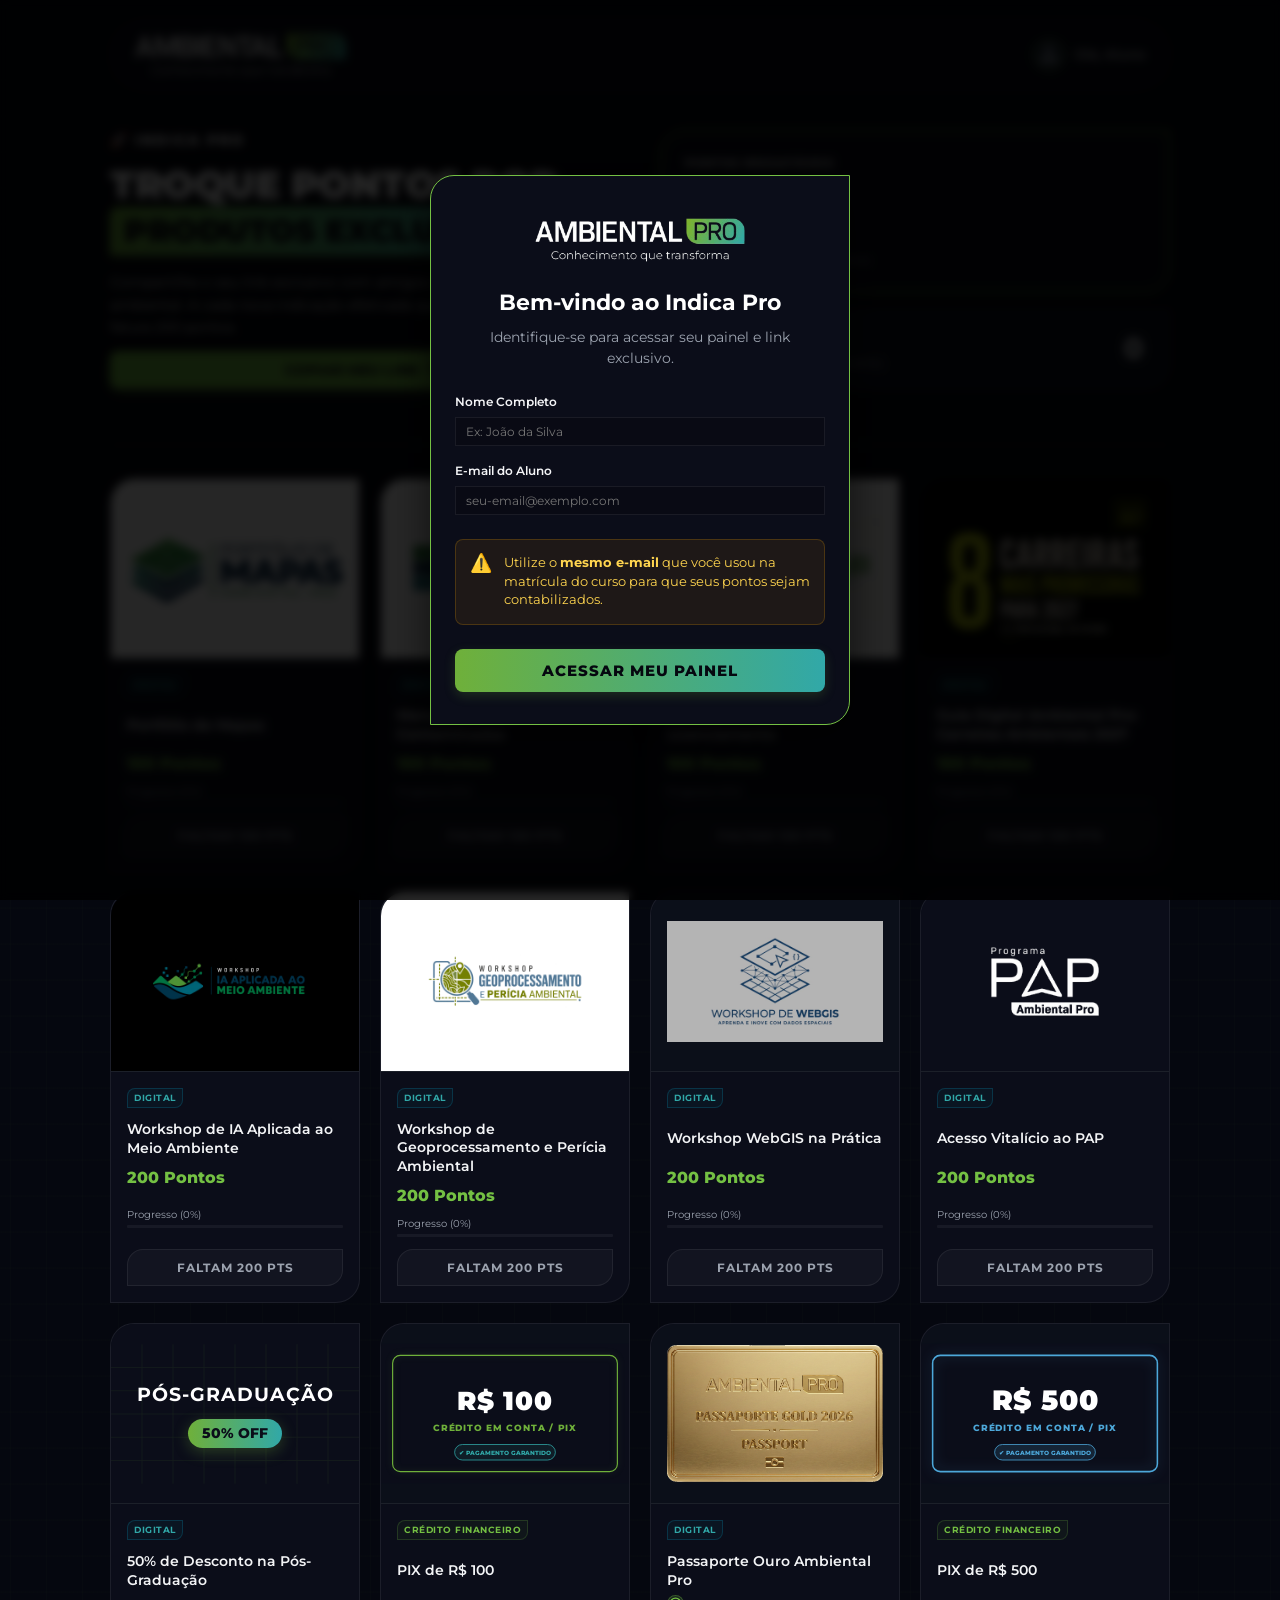
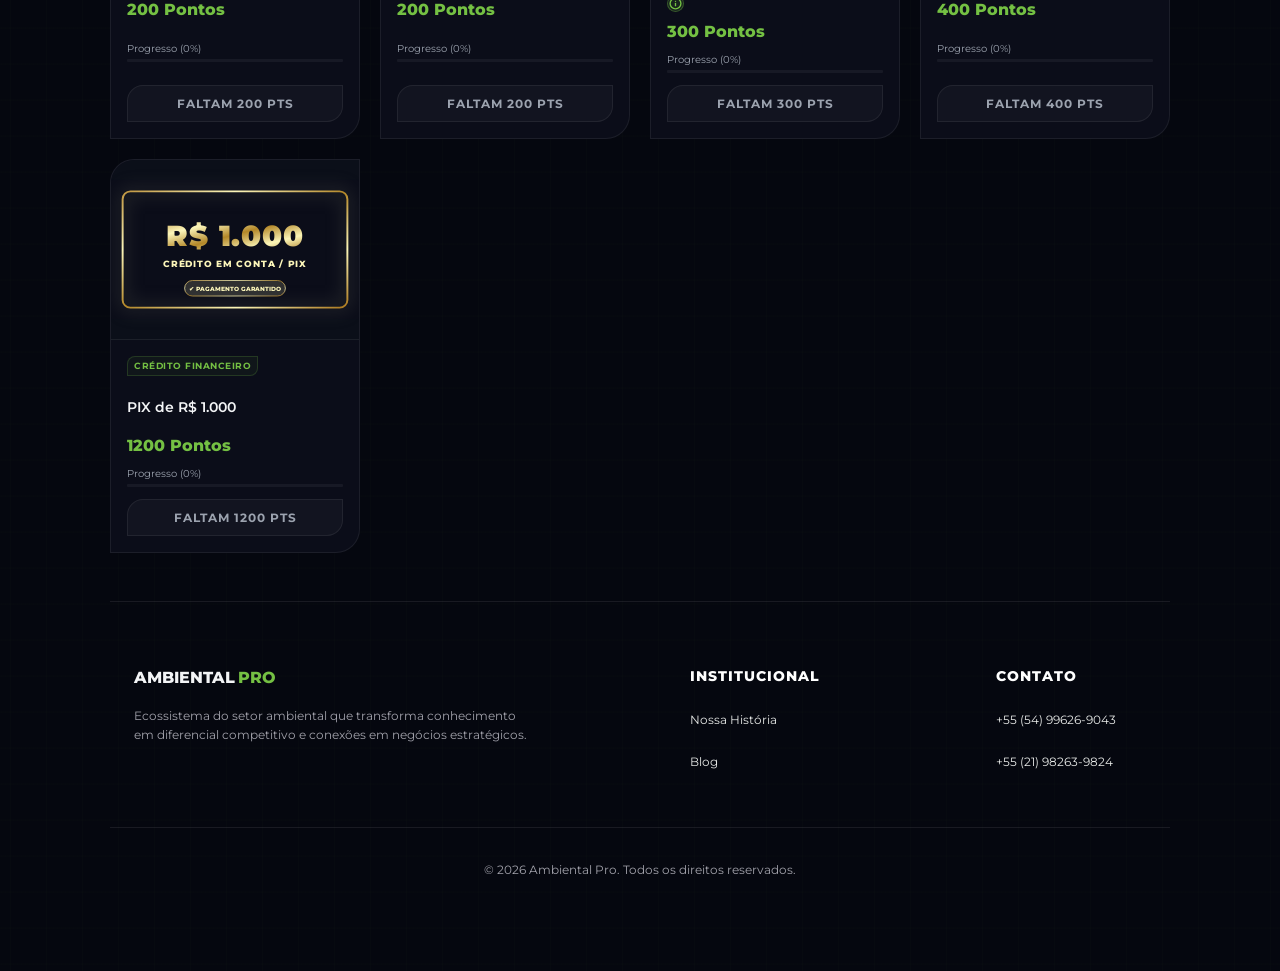
==== commit 681907d4: "feat: atualizar capa do Guia Digital Carreiras 2027" ====
--- a/index.html
+++ b/index.html
@@ -3,7 +3,7 @@
 <head>
     <meta charset="UTF-8">
     <meta name="viewport" content="width=device-width, initial-scale=1.0">
-    <title>Indica Pro 🚀 | Ambiental Pro</title>
+    <title>Indica Pro - Ambiental Pro</title>
     
     <!-- Favicon Emoji Foguete SVG -->
     <link rel="icon" href="data:image/svg+xml,<svg xmlns=%22http://www.w3.org/2000/svg%22 viewBox=%220 0 100 100%22><text y=%22.9em%22 font-size=%2290%22>🚀</text></svg>">
@@ -215,6 +215,6 @@
     </div>
 
     <!-- JS Control -->
-    <script src="app.js?v=1792014748981"></script>
+    <script src="app.js?v=1792015970000"></script>
 </body>
 </html>
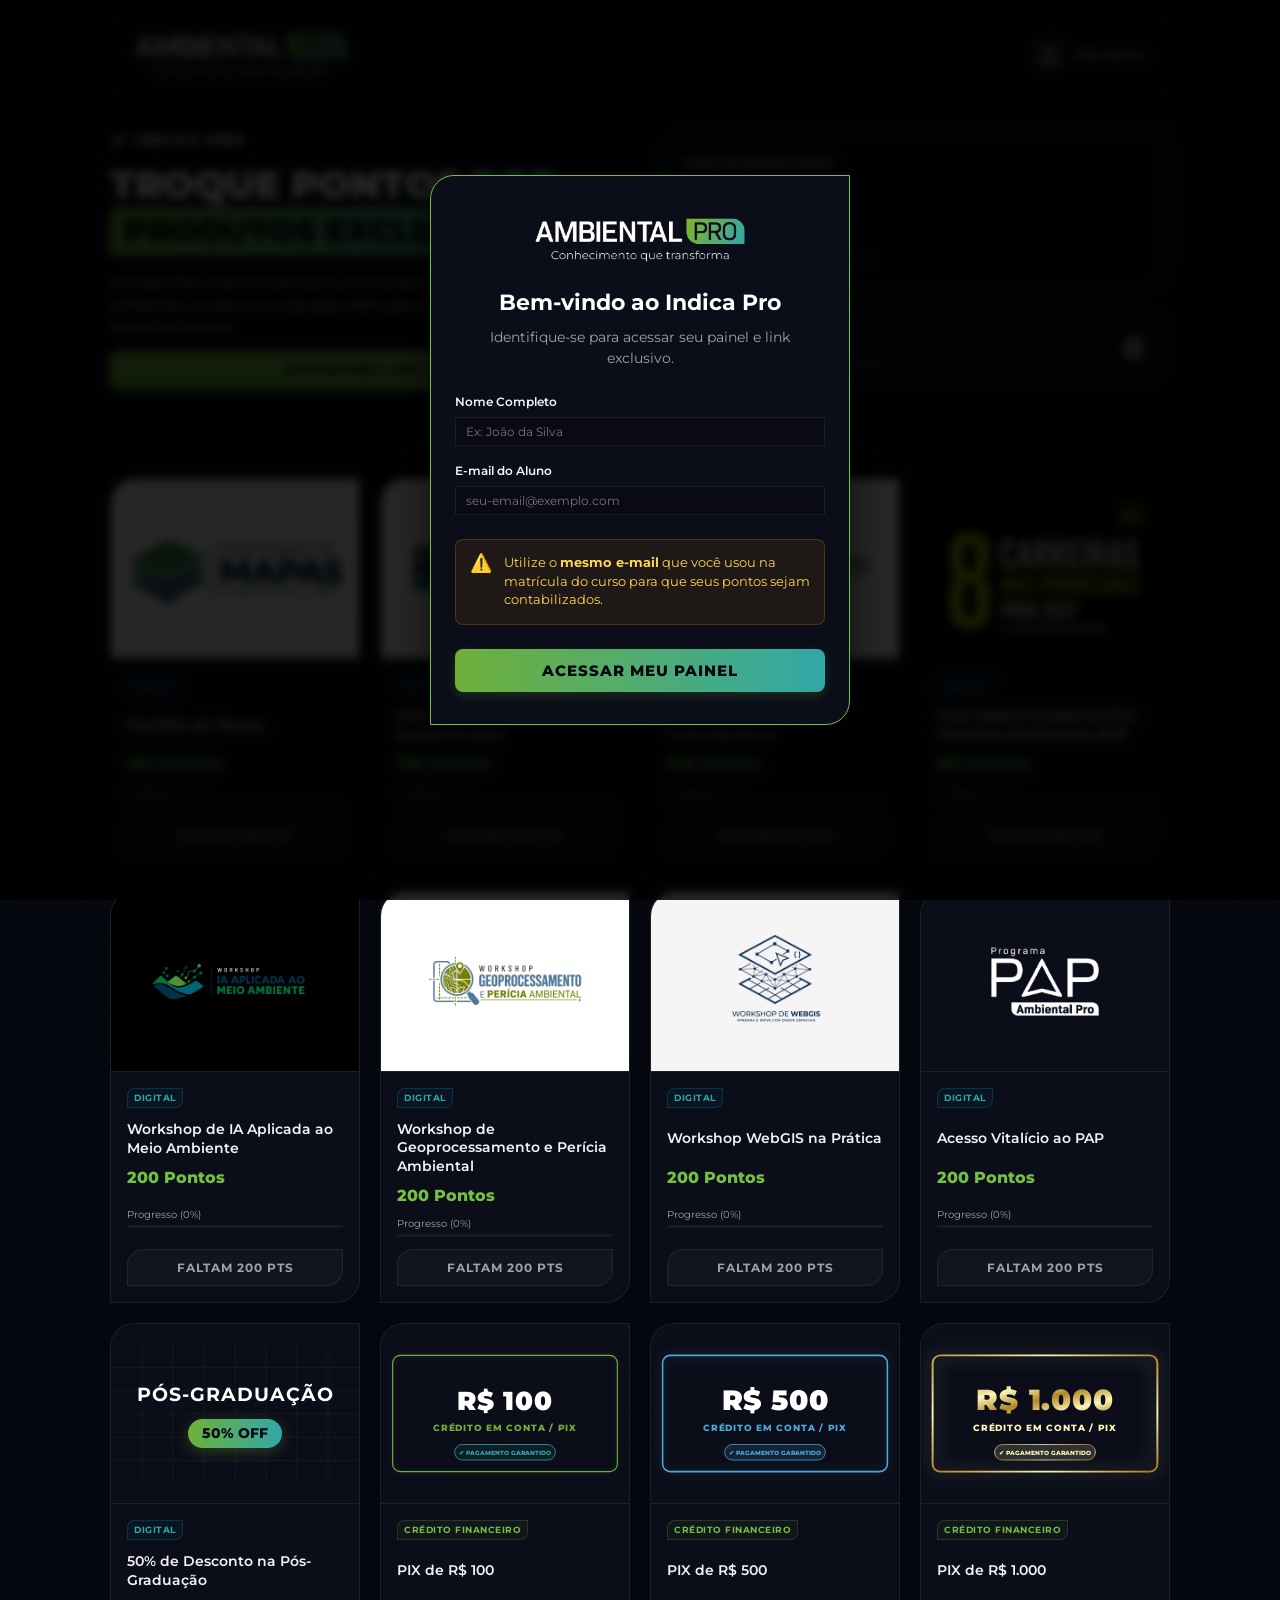
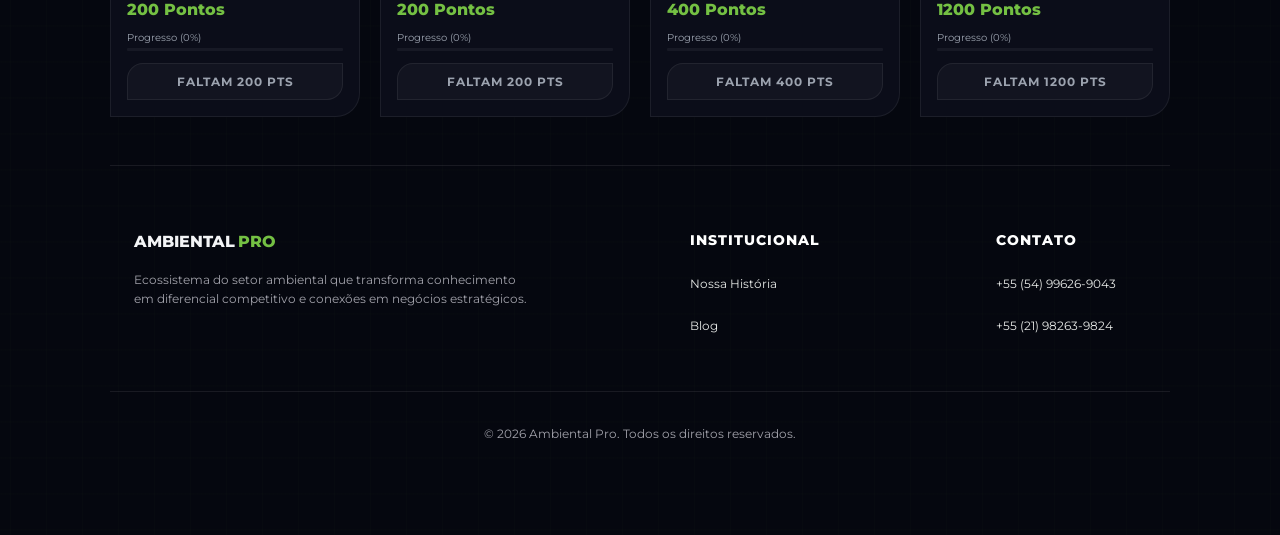
==== commit c08e5d59: "feat: remover passaporte ouro e atualizar banner do Workshop WebGIS" ====
--- a/index.html
+++ b/index.html
@@ -215,6 +215,6 @@
     </div>
 
     <!-- JS Control -->
-    <script src="app.js?v=1792015970000"></script>
+    <script src="app.js?v=1792431600000"></script>
 </body>
 </html>
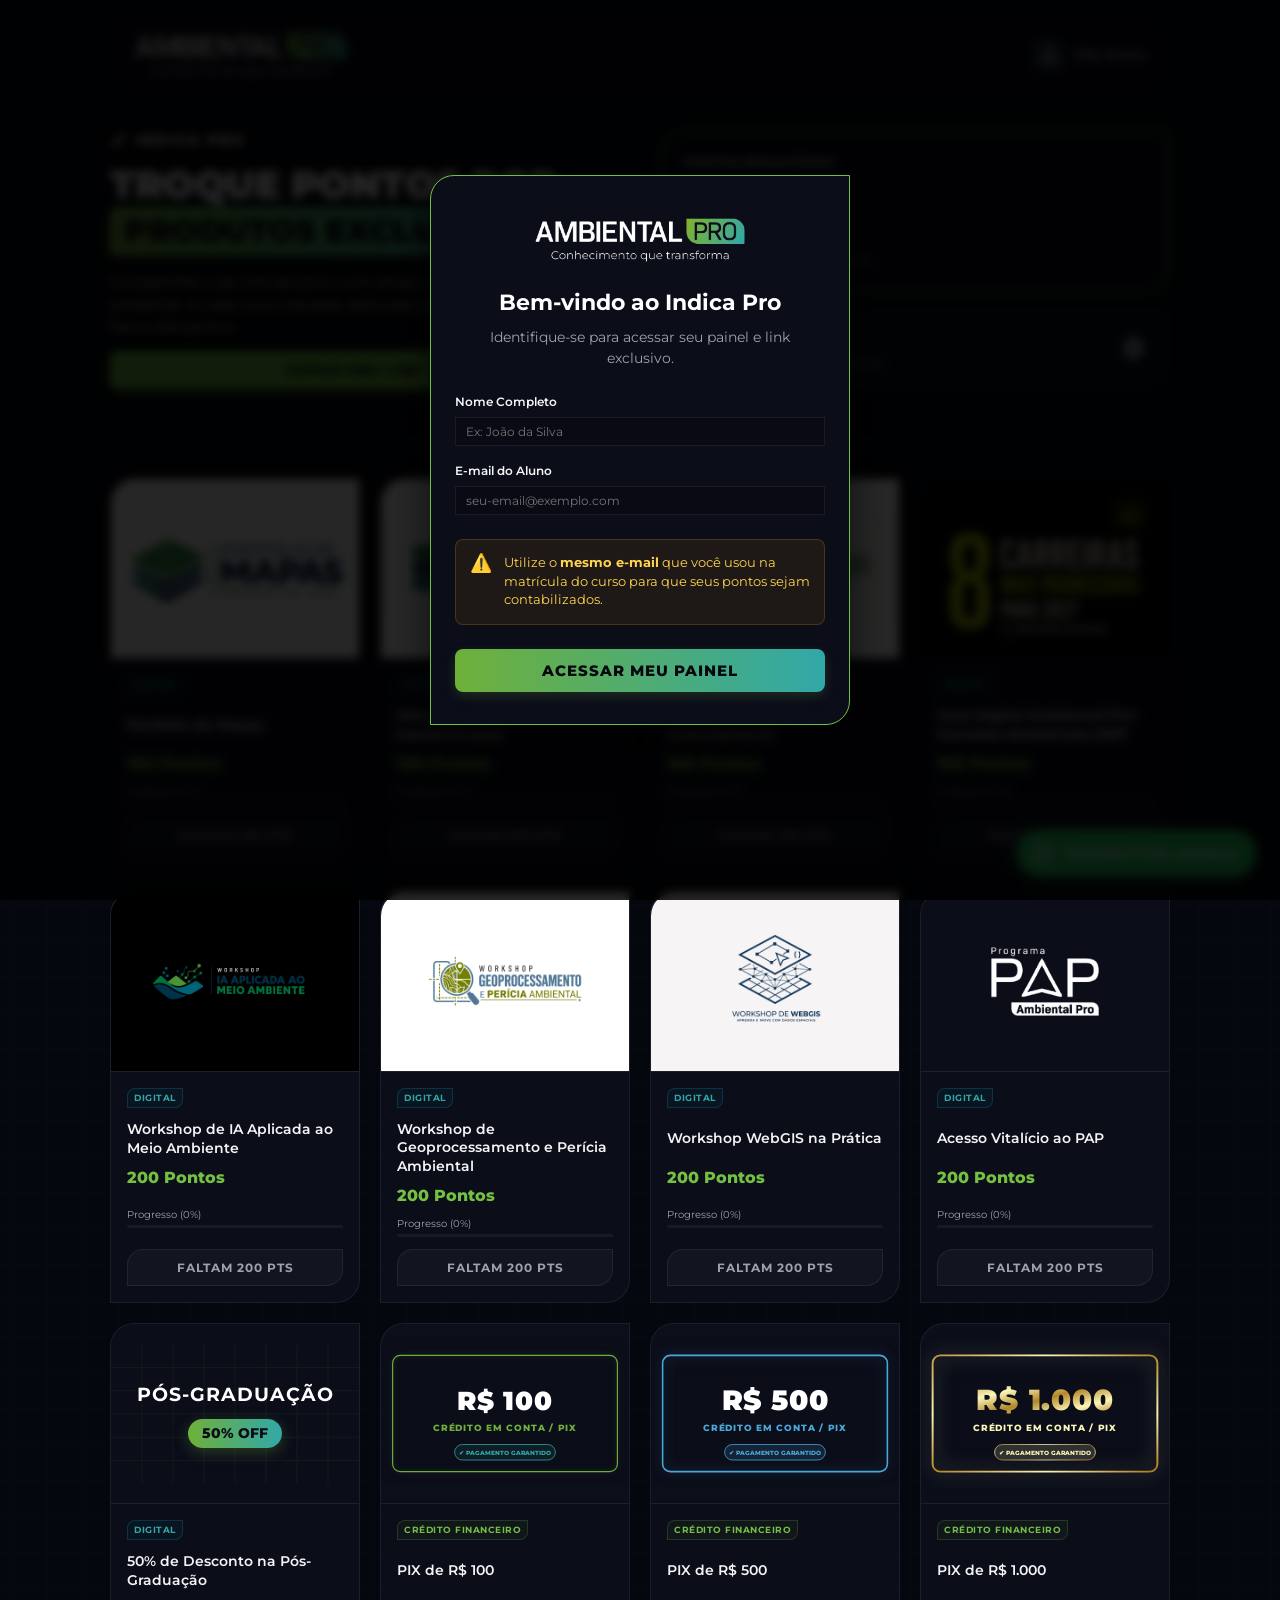
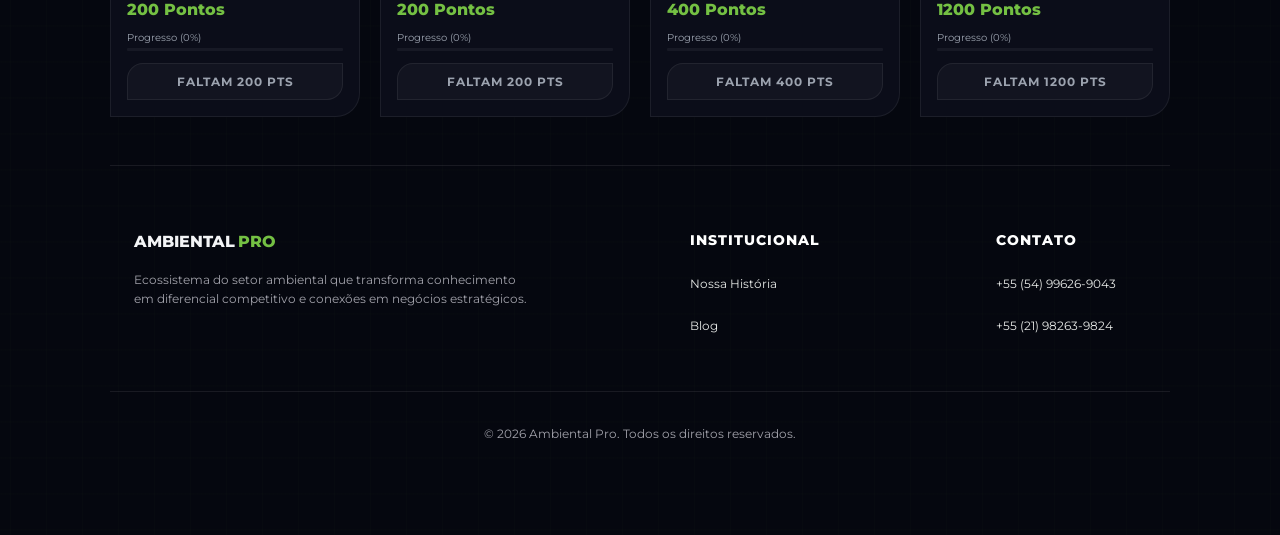
==== commit eef3c654: "feat: adicionar botao flutuante de WhatsApp e rastreamento de acesso dos alunos" ====
--- a/index.html
+++ b/index.html
@@ -14,7 +14,7 @@
     <link href="https://fonts.googleapis.com/css2?family=Bebas+Neue&family=Montserrat:wght@300;400;500;600;700;800&family=Rajdhani:wght@600;700&display=swap" rel="stylesheet">
     
     <!-- CSS Unificado -->
-    <link rel="stylesheet" href="style.css?v=1792014051738">
+    <link rel="stylesheet" href="style.css?v=1795009000000">
 </head>
 <body class="dark-theme">
 
@@ -214,7 +214,22 @@
         </div>
     </div>
 
+    <!-- BOTÃO FLUTUANTE DE WHATSAPP (SUPORTE) -->
+    <a href="https://wa.me/5554996269043?text=Ol%C3%A1!%20Sou%20aluno%20da%20Ambiental%20Pro%20e%20tenho%20uma%20d%C3%BAvida%20sobre%20o%20Programa%20Indica%20Pro." 
+       target="_blank" 
+       rel="noopener noreferrer" 
+       class="whatsapp-float-btn" 
+       aria-label="Fale conosco no WhatsApp"
+       title="Dúvidas? Fale conosco no WhatsApp">
+        <div class="whatsapp-float-icon-wrapper">
+            <svg class="whatsapp-icon-svg" viewBox="0 0 448 512" xmlns="http://www.w3.org/2000/svg">
+                <path d="M380.9 97.1C339 55.1 283.2 32 223.9 32c-122.4 0-222 99.6-222 222 0 39.1 10.2 77.3 29.6 111L0 480l117.7-30.9c32.4 17.7 68.9 27 106.1 27h.1c122.3 0 224.1-99.6 224.1-222 0-59.3-25.2-115-67.1-157zm-157 341.6c-33.2 0-65.7-8.9-94-25.7l-6.7-4-69.8 18.3L72 359.2l-4.4-7c-18.5-29.4-28.2-63.3-28.2-98.2 0-101.7 82.8-184.5 184.6-184.5 49.3 0 95.6 19.2 130.4 54.1 34.8 34.9 56.2 81.2 56.1 130.5 0 101.8-84.9 184.6-186.6 184.6zm101.2-138.2c-5.5-2.8-32.8-16.2-37.9-18-5.1-1.9-8.8-2.8-12.5 2.8-3.7 5.6-14.3 18-17.6 21.8-3.2 3.7-6.5 4.2-12 1.4-32.6-16.3-54-29.1-75.5-66-5.7-9.8 5.7-9.1 16.3-30.3 1.8-3.7.9-6.9-.5-9.7-1.4-2.8-12.5-30.1-17.1-41.2-4.5-10.8-9.1-9.3-12.5-9.5-3.2-.2-6.9-.2-10.6-.2-3.7 0-9.7 1.4-14.8 6.9-5.1 5.6-19.4 19-19.4 46.3 0 27.3 19.9 53.7 22.6 57.4 2.8 3.7 39.1 59.7 94.8 83.8 35.2 15.2 49 16.5 66.6 13.9 10.7-1.6 32.8-13.4 37.4-26.4 4.6-13 4.6-24.1 3.2-26.4-1.3-2.5-5-3.9-10.5-6.6z"/>
+            </svg>
+        </div>
+        <span class="whatsapp-float-label">Dúvidas? Fale conosco</span>
+    </a>
+
     <!-- JS Control -->
-    <script src="app.js?v=1792431600000"></script>
+    <script src="app.js?v=1795009000000"></script>
 </body>
 </html>
--- a/style.css
+++ b/style.css
@@ -4199,3 +4199,74 @@
     /* Um leve micro-ajuste caso a altura da linha da fonte empurre o texto para baixo visualmente */
     transform: translateY(-3px); 
 }
+
+/* =========================================================
+   BOTÃO FLUTUANTE DE WHATSAPP (SUPORTE DO ALUNO)
+========================================================= */
+.whatsapp-float-btn {
+    position: fixed;
+    bottom: 24px;
+    right: 24px;
+    z-index: 900;
+    display: inline-flex;
+    align-items: center;
+    gap: 10px;
+    background: #25D366;
+    color: #ffffff !important;
+    text-decoration: none;
+    padding: 10px 18px 10px 14px;
+    border-radius: 50px;
+    box-shadow: 0 4px 18px rgba(37, 211, 102, 0.4), 0 2px 8px rgba(0, 0, 0, 0.35);
+    font-family: var(--font-primary, 'Montserrat', sans-serif);
+    font-weight: 700;
+    font-size: 13.5px;
+    letter-spacing: 0.2px;
+    transition: all 0.3s cubic-bezier(0.175, 0.885, 0.32, 1.275);
+    border: 1px solid rgba(255, 255, 255, 0.25);
+    cursor: pointer;
+}
+
+.whatsapp-float-btn:hover {
+    background: #20ba5a;
+    transform: translateY(-4px) scale(1.03);
+    box-shadow: 0 8px 25px rgba(37, 211, 102, 0.6), 0 4px 12px rgba(0, 0, 0, 0.4);
+    color: #ffffff !important;
+}
+
+.whatsapp-float-icon-wrapper {
+    display: flex;
+    align-items: center;
+    justify-content: center;
+    line-height: 1;
+}
+
+.whatsapp-icon-svg {
+    display: block;
+    width: 24px;
+    height: 24px;
+    fill: #ffffff;
+}
+
+.whatsapp-float-label {
+    white-space: nowrap;
+    display: inline-block;
+}
+
+@media (max-width: 600px) {
+    .whatsapp-float-btn {
+        bottom: 20px;
+        right: 20px;
+        padding: 12px;
+        border-radius: 50%;
+    }
+    
+    .whatsapp-float-label {
+        display: none;
+    }
+
+    .whatsapp-icon-svg {
+        width: 28px;
+        height: 28px;
+    }
+}
+
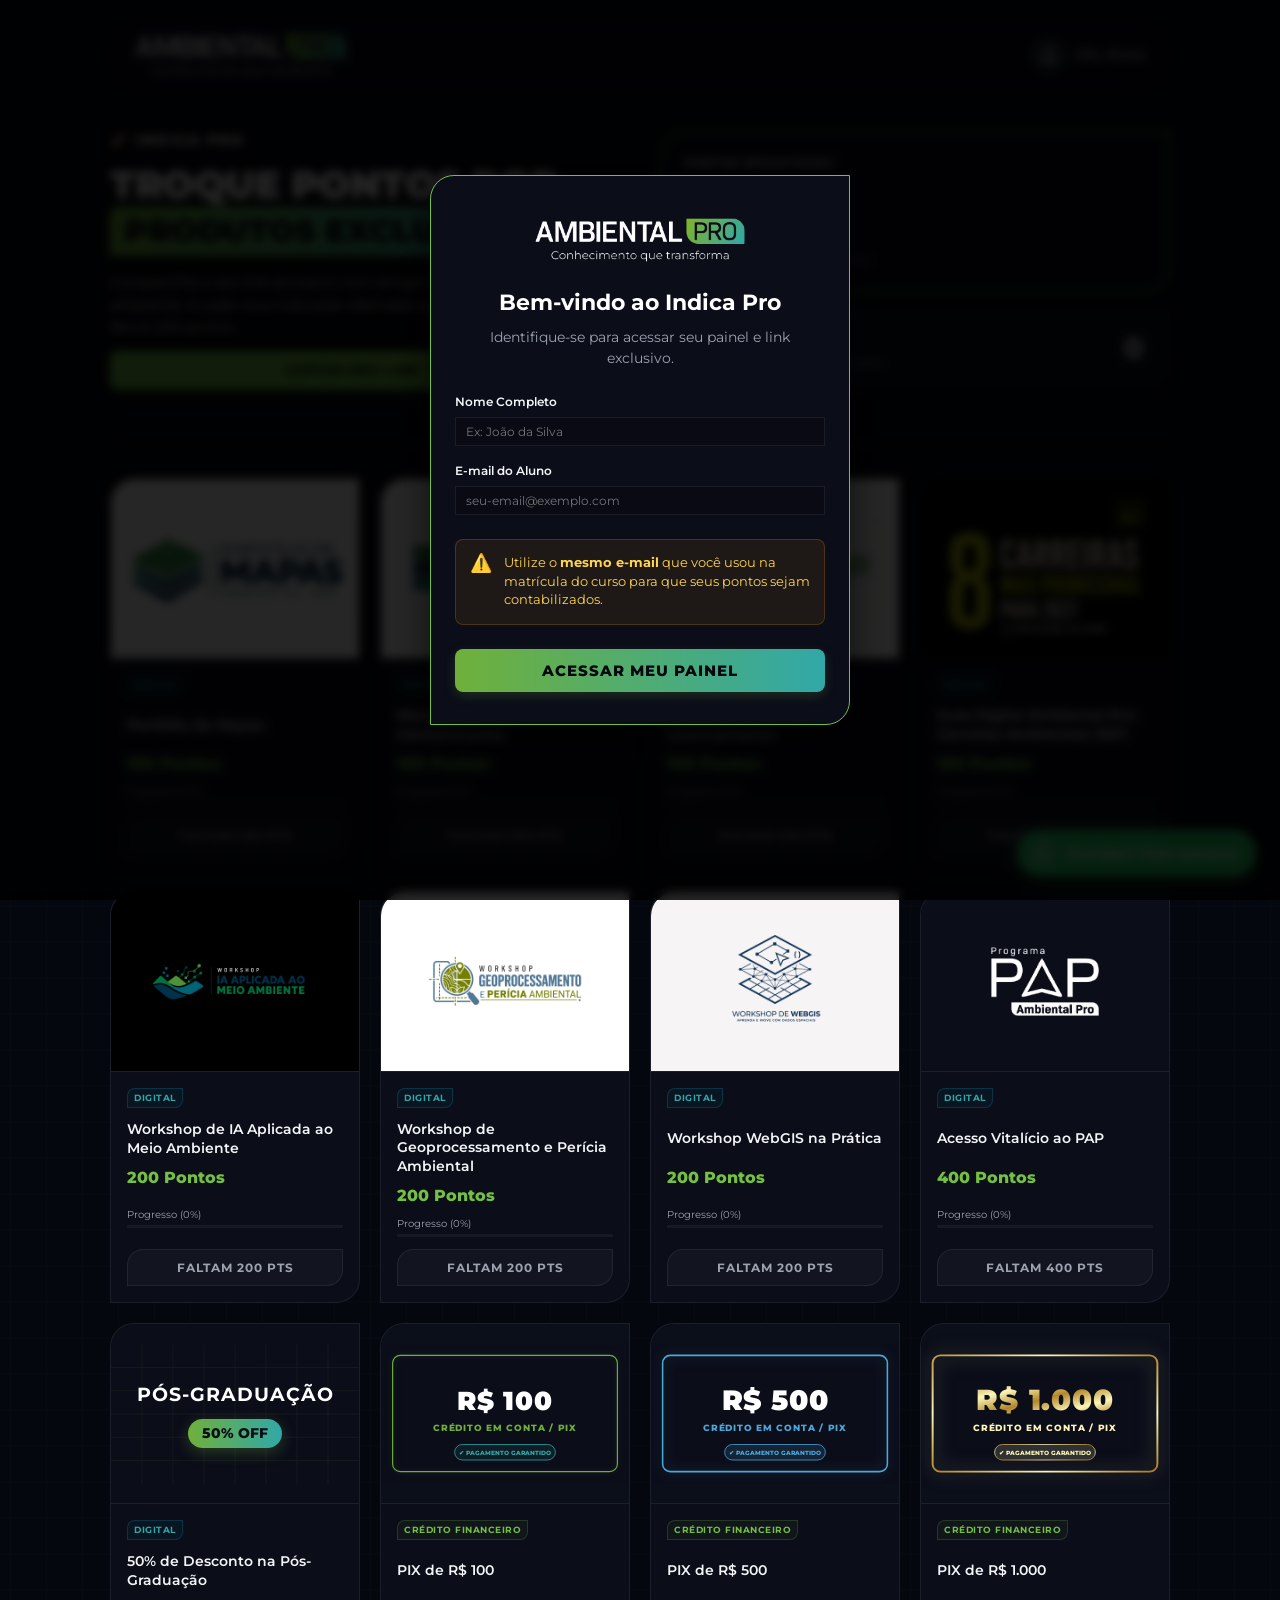
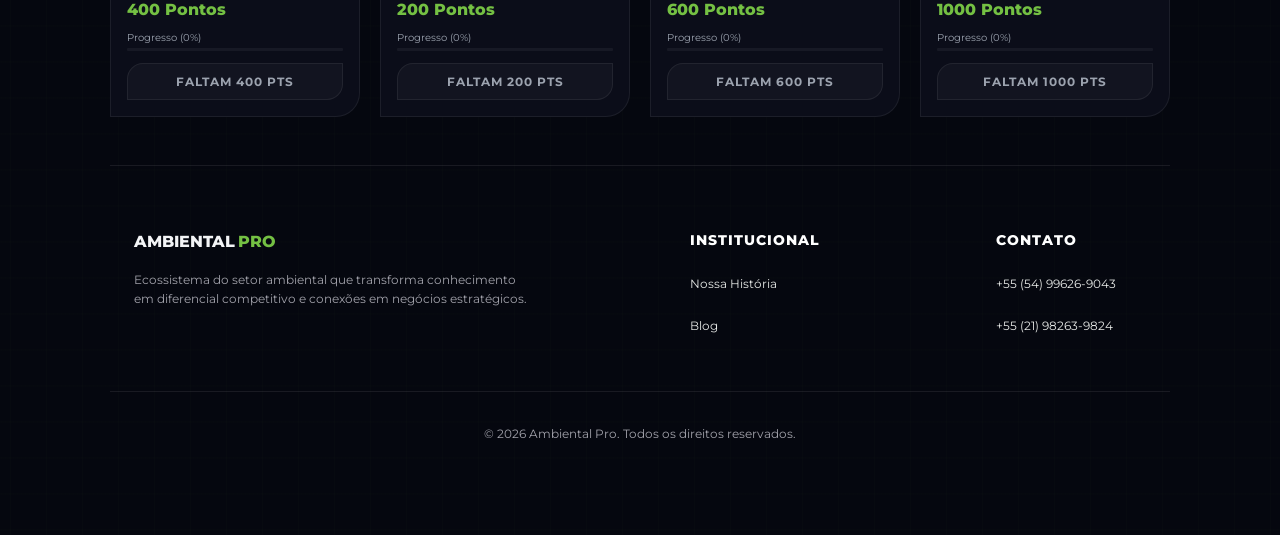
==== commit 57a8f976: "feat: ajustar pontuacao dos premios no catalogo" ====
--- a/index.html
+++ b/index.html
@@ -230,6 +230,6 @@
     </a>
 
     <!-- JS Control -->
-    <script src="app.js?v=1795009000000"></script>
+    <script src="app.js?v=1795090000000"></script>
 </body>
 </html>
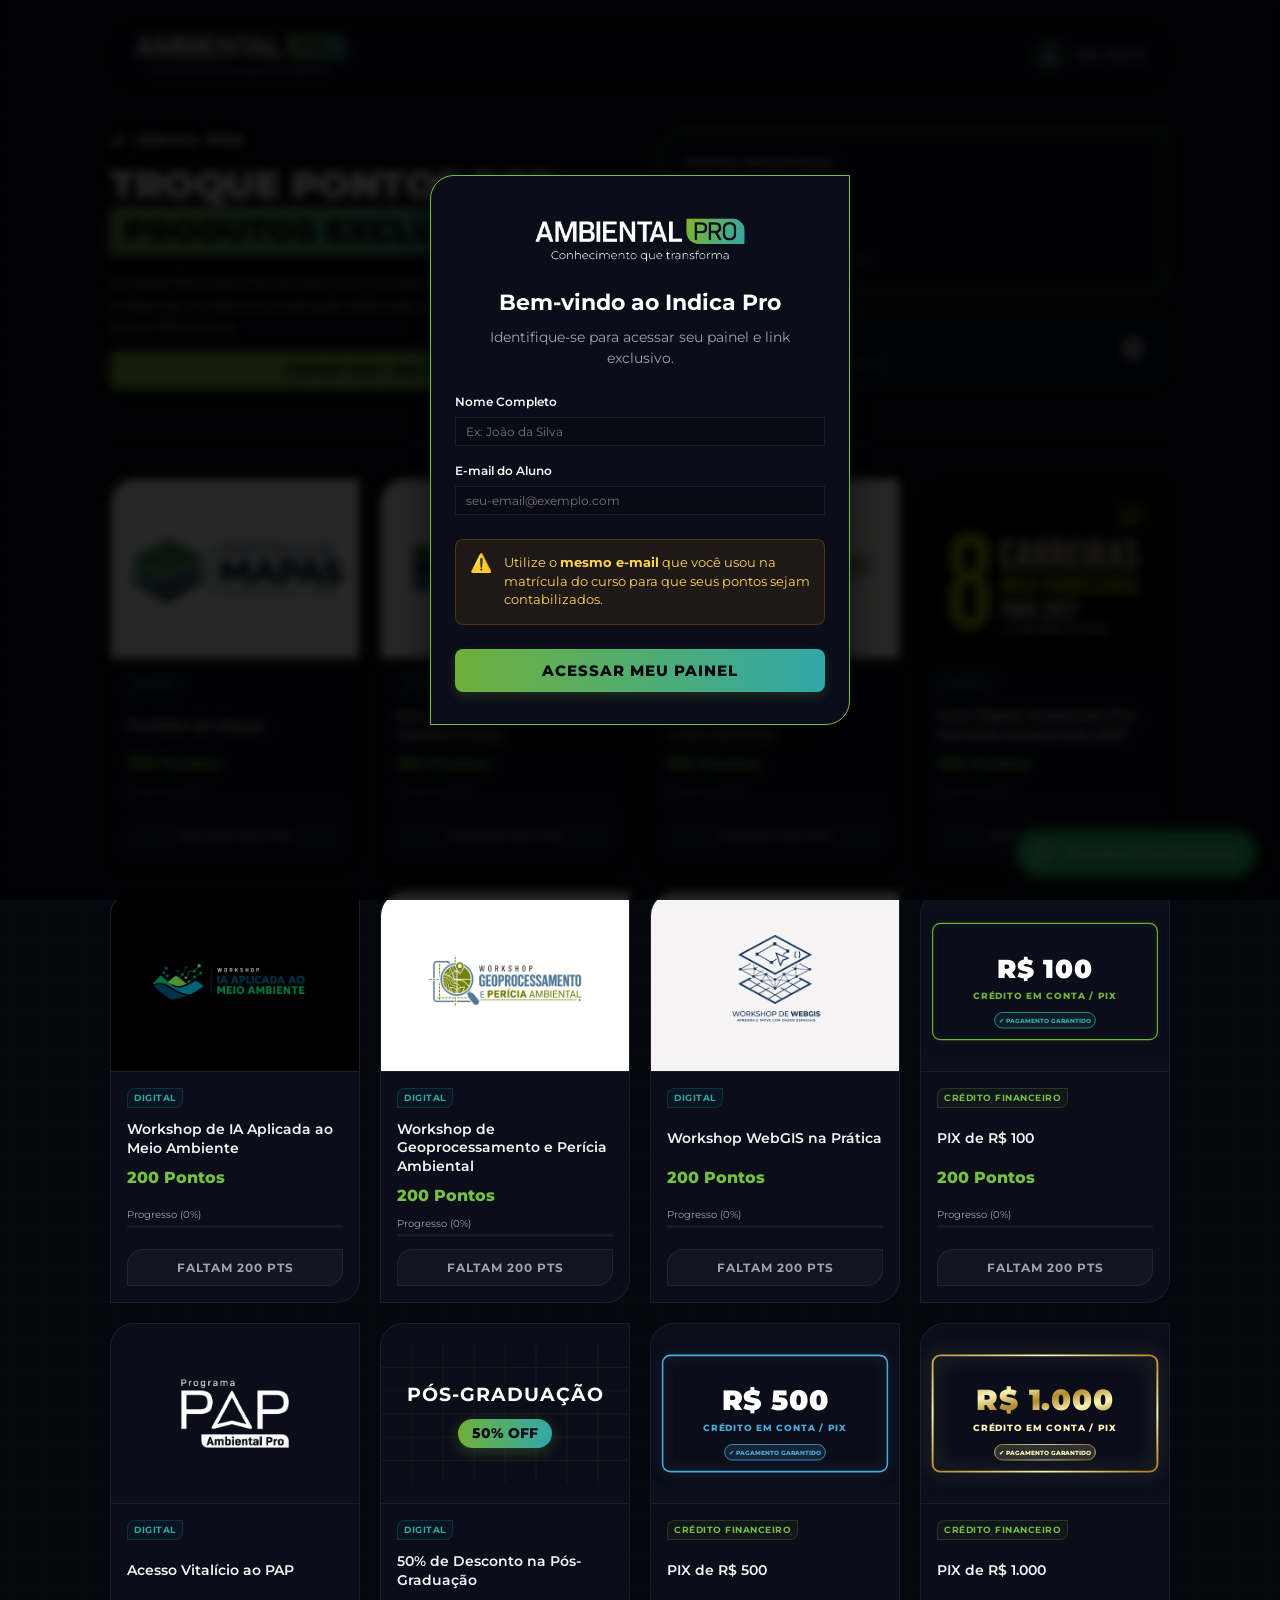
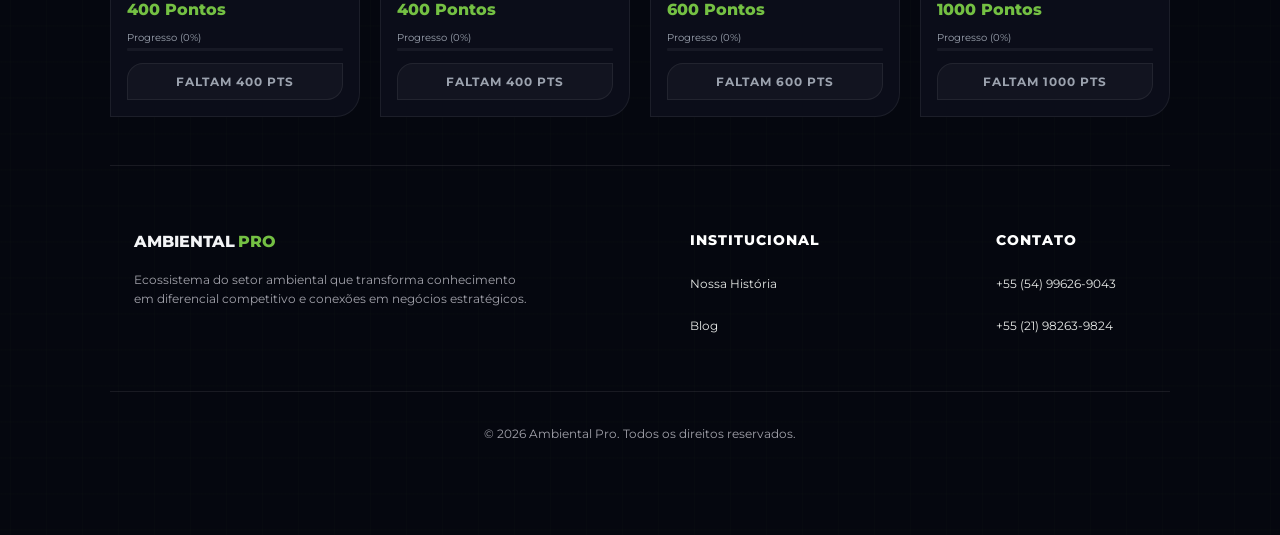
==== commit 30e73c73: "feat: reordenar PIX de R$ 100 junto aos premios de 200 pontos" ====
--- a/index.html
+++ b/index.html
@@ -230,6 +230,6 @@
     </a>
 
     <!-- JS Control -->
-    <script src="app.js?v=1795090000000"></script>
+    <script src="app.js?v=1795091900000"></script>
 </body>
 </html>
